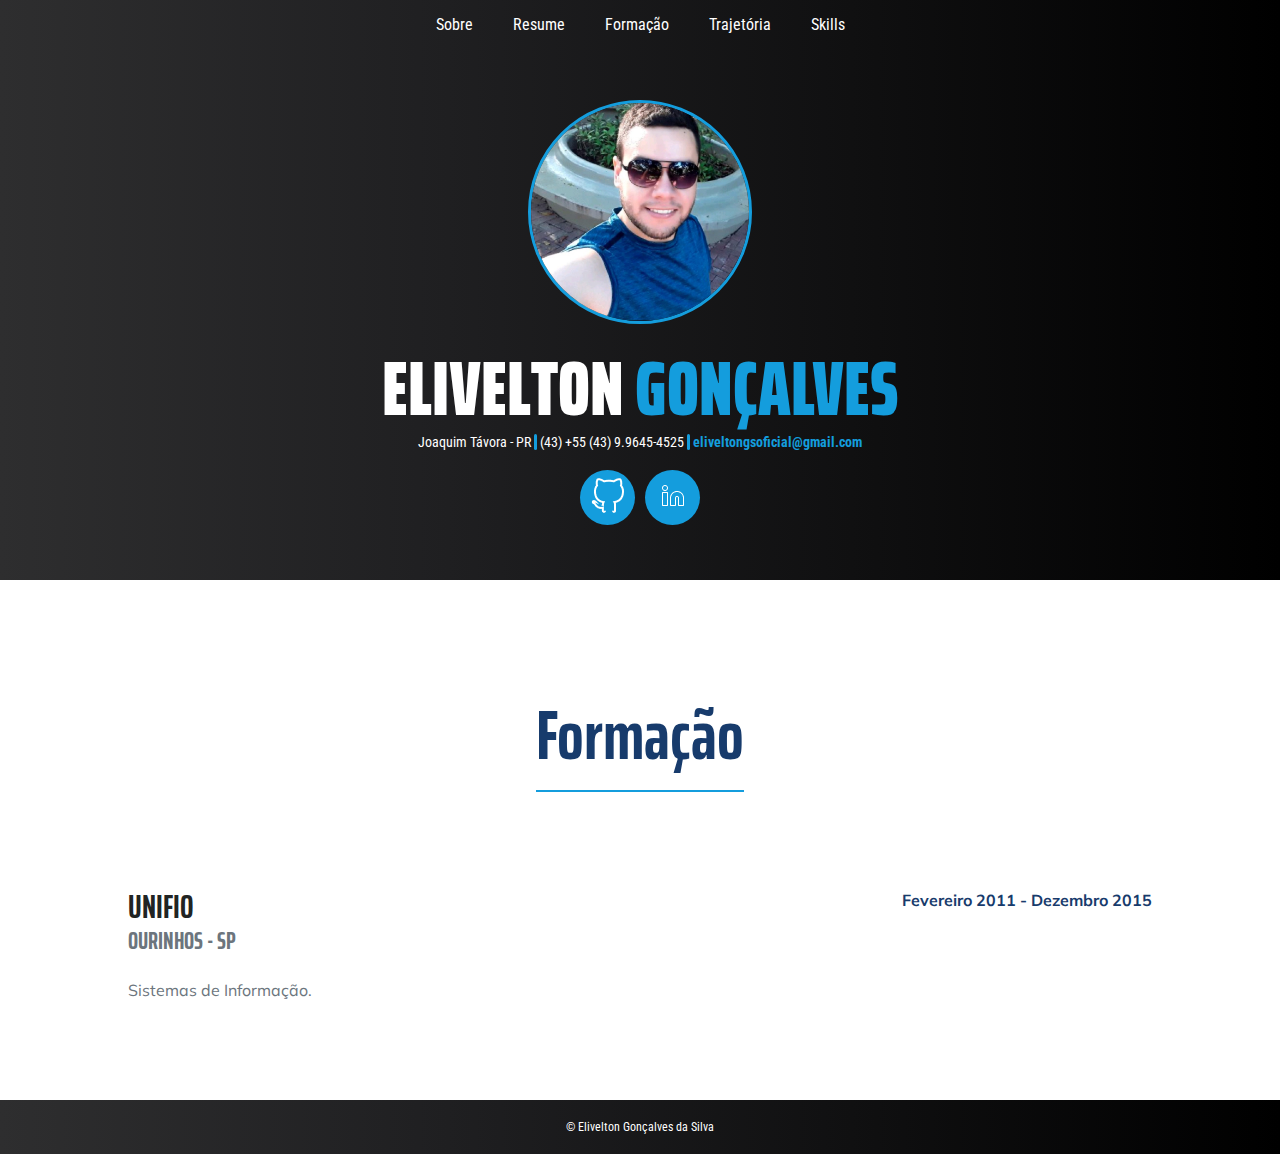
==== formation.html @ 96b746bc "refactoring end create formation, trajectory" ====
<!DOCTYPE html>
<html lang="en">
<head>
    <meta charset="UTF-8">
    <meta name="viewport" content="width=device-width, initial-scale=1.0">
    <title>Elivelton Gonçalves da Silva</title>
    <link rel="stylesheet" href="assets/formation.css">
    <link rel="stylesheet" href="https://stackpath.bootstrapcdn.com/font-awesome/4.7.0/css/font-awesome.min.css" />
</head>
<body>
    <header class="header">
        <!-- start menu -->
        <nav>
            <ul>
                <li><a href="index.html#about">Sobre</a></li>
                <li><a href="resume.html#resume">Resume</a></li>
                <li><a href="formation.html#formation">Formação</a></li>
                <li><a href="trajectory.html#trajectory">Trajetória</a></li>
                <li><a href="#">Skills</a></li>
            </ul>
        </nav>
        <div class="menu-toggle">
            <i class="fa fa-bars" aria-hidden="true"></i>
        </div>
        <!-- end menu -->

        <!-- start profile -->
        <div class="profile">
            <a routerLink="/">
                <img class="img-profile" src="assets/img/perfil.jpeg" alt="profile">
            </a>
            <h1>Elivelton <span class="last-name">Gonçalves</span></h1>
            <div class="contact">
                <p>
                    Joaquim Távora - PR <span class="point">&nbsp;</span> (43) +55 (43) 9.9645-4525 <span class="point">&nbsp;</span> 
                    <span class="mail">eliveltongsoficial@gmail.com</span>    
                </p>
            </div>
            <div class="all-images-profile">
                <div class="img">
                    <a href="https://github.com/EliveltonEGS" target="_blank">
                        <img src="assets/img/github.png" alt="github">
                    </a>
                </div>
                <div class="img">
                    <a href="https://linkedin.com/in/elivelton-gonçalves-silva-02bb13100" target="_blank">
                        <img src="assets/img/linkedin.png" alt="github">
                    </a>
                </div>
            </div>
        </div>

         <!-- end profile -->
    </header>

    <section class="section" id="formation">
        <div class="title">
            <h1>
                <span>Formação</span>
            </h1>
            <div class="line"></div>
        </div>
        <div class="content">
            <div class="title-1">
                <h2>Unifio</h2>
                <h3>Ourinhos - SP</h3>
                <p>
                   Sistemas de Informação.
                </p>
            </div>
            <div class="title-2">
                <h4>Fevereiro 2011 - Dezembro 2015</h4>
            </div>
        </div>
    </section>

    <footer class="footer">
        <p>
            &copy; Elivelton Gonçalves da Silva
          </p>
    </footer>

    <script src="https://code.jquery.com/jquery-3.5.1.js"></script>
    <script>
        $(document).ready(function () {
            $('.menu-toggle').click(function () {
                $('nav').toggleClass('active')
            })
        });
    </script>
</body>
</html>
---- assets/formation.css ----
@import url('https://fonts.googleapis.com/css2?family=Saira+Extra+Condensed:wght@900&display=swap');
@import url('https://fonts.googleapis.com/css2?family=Roboto+Condensed:wght@300&display=swap');
@import url('https://fonts.googleapis.com/css2?family=Mulish&display=swap');

* {
    margin: 0;
    padding: 0;
    box-sizing: border-box;
}

/* start menu */
body {
    margin: 0;
    padding: 0;
    font-family: sans-serif;
    background-attachment: fixed;
    background-position: center;
}

header {
    top: 0;
    left: 0;
    padding: 0 100px;
    background: rgb(46,46,47);
    background: linear-gradient(90deg, rgba(46,46,47,1) 0%, rgba(31,31,33,1) 35%, rgba(0,0,0,1) 100%);
    width: 100%;
    box-sizing: border-box;
}

header .logo {
    color: #fff;
    height: 50px;
    line-height: 50px;
    font-size: 24px;
    float: left;
    font-weight: bold;
}

header nav ul {
    margin: 0;
    padding: 0;
    display: flex;
    align-items: center;
    justify-content: center;
}

header nav ul li {
    list-style: none;
}

header nav ul li a {
    height: 50px;
    line-height: 50px;
    padding: 0 20px;
    color: #fff;
    text-decoration: none;
    display: block;
    font-family: 'Roboto Condensed', sans-serif;
}

header nav ul li a:hover {
    color: #fff;
    background: #149ddd;
}

.menu-toggle {
    color: #fff;
    float: right;
    line-height: 50px;
    font-size: 24px;
    cursor: pointer;
    display: none;
}

@media (max-width: 991px) {
    .header {
        padding: 0 20px;
    }

    .menu-toggle {
        display: block;
    }

    .header nav {
        background: rgb(46,46,47);
    background: linear-gradient(90deg, rgba(46,46,47,1) 0%, rgba(31,31,33,1) 35%, rgba(0,0,0,1) 100%);
        position: absolute;
        width: 100%;
        height: calc(100vh - 50px);
        top: 50px;
        left: -100%;
        transition: 0.5s;
    }

    .header nav.active {
        left: 0;
    }

    .header nav ul {
        display: block;
        text-align: center;
    }

    .header ul li a {
        border-bottom: 1px solid rgba(0, 0, 0, 0.2);
    }
}
/* end menu */

/* start profile */
.header .profile {
    text-align: center;
    background-size: cover;
    background-position: center;
    padding-top: 50px;
    padding-bottom: 50px;
}

.header .profile img.img-profile {
    border-radius: 156px;
    border: 3px solid #149ddd;
    width: 14rem;
    height: 14rem;
}

.header .profile h1 {
    text-transform: uppercase;
    color: #fff;
    font-family: 'Saira Extra Condensed', sans-serif;
    font-size: 76.905px;
    font-weight: 900;
    text-align: center;
}

.header .profile .last-name {
    color: #149ddd;
}

.header .profile .contact p {
    margin-top: -15px;
    color: #149ddd;
    font-family: 'Roboto Condensed', sans-serif;
    font-size: 14px;
}

.header .profile .contact .point {
    background-color: #149ddd;
    width: 1px;
    height: 1px;
    border-radius: 5px;
}

.header .profile .contact p {
    color: #fff;
}

.header .profile .contact p span.mail {
    color: #149ddd;
    font-weight: bold;
}

.header .profile  .all-images-profile {
    margin-top: 15px;
    display: flex;
    float: row;
    justify-content: center;
}

.header .profile .all-images-profile .img {
    background-color: #149ddd;
    display: flex;
    align-items: center;
    justify-content: center;
    border-radius: 50px;
    margin: 5px;
    width: 55px;
    height: 55px;
}

/*media*/
@media (max-width: 768px) {
    .header .profile h1 {
        font-size: 50px;
    }

    .header .profile .contact p {
        margin-top: -10px;
        text-align: center;
    }

    .header .profile img.img-profile {
        width: 10rem;
        height: 10rem;
    }

    /* nav menu */
    .header .profile .nav ul {
        flex-direction: column;
        text-align: center;
    }
    
}

/* end profile */


/* start section */
.section {
    display: flex;
    flex-direction: column;
    align-items: center;
    justify-content: center;
    width: 80%;
    margin: 0 auto;
}

.section .title {
    margin: 100px 0 100px 0;
}
.section .title h1 {
    color: #173b6c;
}

.section .title h1 span {
    border-bottom: 2px solid #149DDD;
    font-size: 70px;
    font-family: 'Saira Extra Condensed', sans-serif;
}

.section .content {
    margin-bottom: 100px;
}
.section .content .title-1 {
    width: 500px;
}

.section .content .title-1 h2 {
    margin-top: -8px;
    color: #212423;
    font-family: 'Saira Extra Condensed', sans-serif;
    font-size: 32px;
}

.section .content .title-1 h3 {
    margin-top: -10px;
    color: #6c757d;
    font-family: 'Saira Extra Condensed', sans-serif;
    font-size: 24px;
}

.section .content .title-2 h4 {
    color: #173b6c;
    font-family: 'Mulish', sans-serif;
    font-size: 16px;
}

.section .content {
    display: flex;
    width: 100%;
    justify-content: start;
}

.section .content .title-1 h2, h3 {
    text-transform: uppercase;
    width: 100%;
}

.section .content .title-1 p {
    margin-top: 20px;
    font-family: 'Mulish', sans-serif;
    text-align: justify;
    font-size: 16px;
    color: #6c757d;
}

.section .content .title-1 ul {
    margin-top: 8px;
}

.section .content .title-1 ul li {
    list-style: none;
    font-family: 'Mulish', sans-serif;
    /* text-align: left; */
    font-size: 16px;
    color: #6c757d;
}

.section .content .title-2 {
    width: 100%;
    text-align: right;
}

/*experience media*/
@media (max-width: 768px) {
    .section .content {
        flex-direction: column;
    }

    .section .content .title-1 p {
        text-align: center;
    }

    .section .content .title-1, .title-2 {
        text-align: center;
        margin-top: 5px;
    }

    .section .content .title-2 {
        text-align: center;
        margin-top: 5px;
    }
}

/* start section */

/* start footer */
.footer {
    background: rgb(46,46,47);
    background: linear-gradient(90deg, rgba(46,46,47,1) 0%, rgba(31,31,33,1) 35%, rgba(0,0,0,1) 100%);
    text-align: center;
    padding: 20px 0 20px 0px;
    color: #fff;
    font-family: 'Roboto Condensed', sans-serif;
    font-size: 12px;
}

/* end footer */
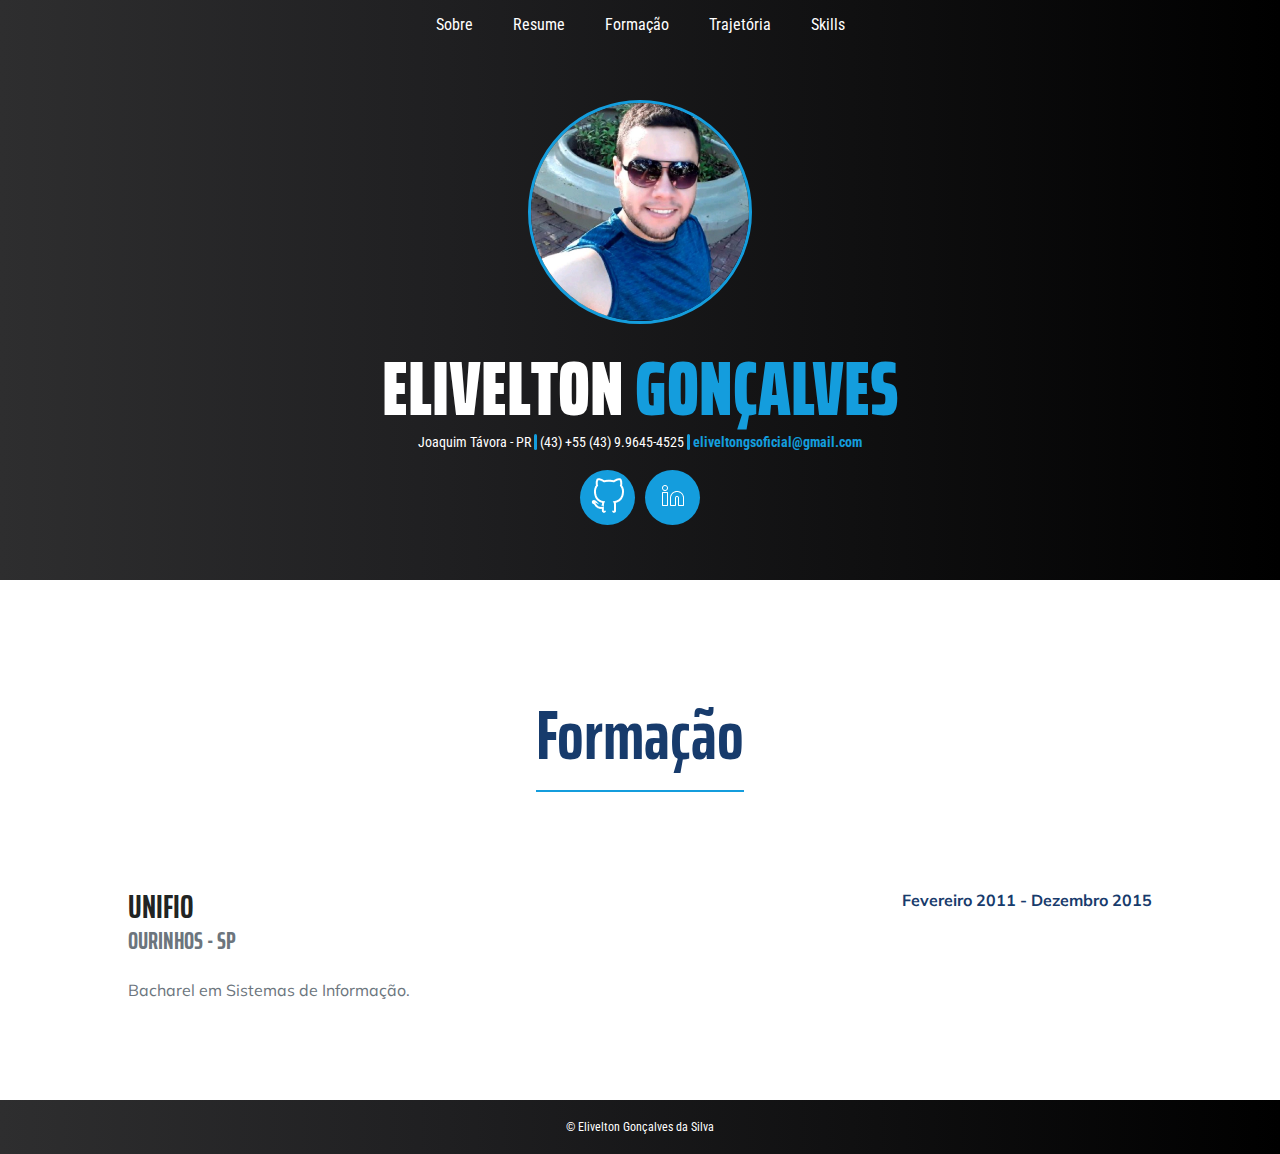
==== commit 6c5b27e4: "adjustes" ====
--- a/formation.html
+++ b/formation.html
@@ -65,7 +65,7 @@
                 <h2>Unifio</h2>
                 <h3>Ourinhos - SP</h3>
                 <p>
-                   Sistemas de Informação.
+                   Bacharel em Sistemas de Informação.
                 </p>
             </div>
             <div class="title-2">
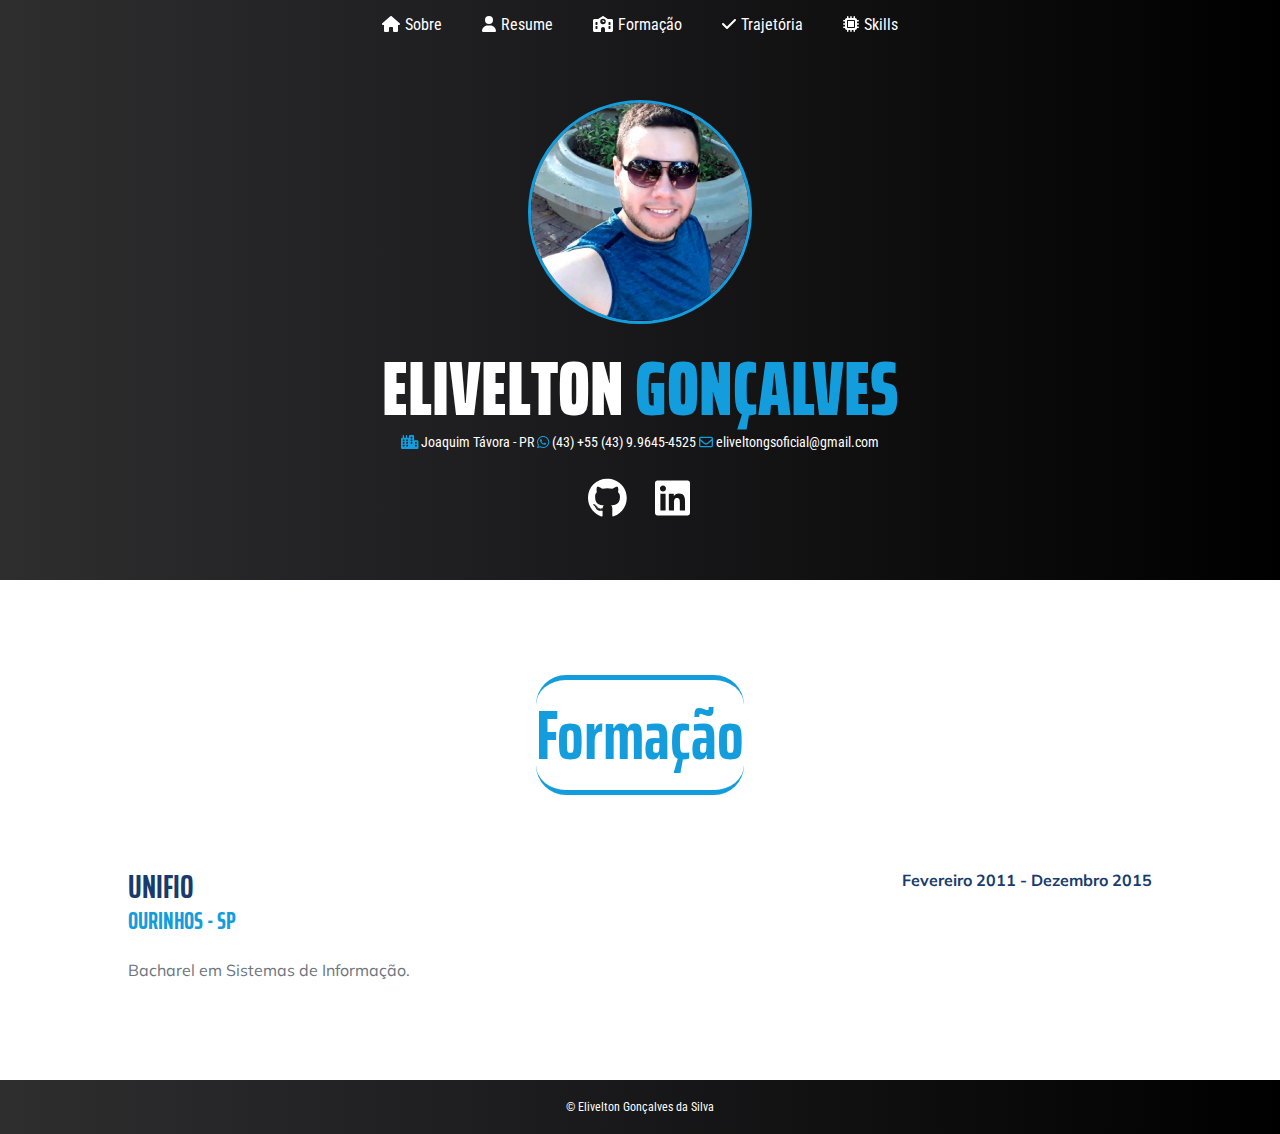
==== commit cb54dcc1: "add icons and adjust titles" ====
--- a/formation.html
+++ b/formation.html
@@ -6,17 +6,38 @@
     <title>Elivelton Gonçalves da Silva</title>
     <link rel="stylesheet" href="assets/formation.css">
     <link rel="stylesheet" href="https://stackpath.bootstrapcdn.com/font-awesome/4.7.0/css/font-awesome.min.css" />
+    <link rel="stylesheet" href="assets/libs_import/fontawesome640/css/all.min.css">
 </head>
 <body>
     <header class="header">
         <!-- start menu -->
         <nav>
             <ul>
-                <li><a href="index.html#about">Sobre</a></li>
-                <li><a href="resume.html#resume">Resume</a></li>
-                <li><a href="formation.html#formation">Formação</a></li>
-                <li><a href="trajectory.html#trajectory">Trajetória</a></li>
-                <li><a href="#">Skills</a></li>
+                <li>
+                    <a href="index.html#about">
+                        <i class="fa-solid fa-house icons-menu"></i>Sobre
+                    </a>
+                </li>
+                <li>
+                    <a href="resume.html#resume">
+                        <i class="fa-solid fa-user icons-menu"></i>Resume
+                    </a>
+                </li>
+                <li>
+                    <a href="formation.html#formation">
+                        <i class="fa-solid fa-school icons-menu"></i>Formação
+                    </a>
+                </li>
+                <li>
+                    <a href="trajectory.html#trajectory">
+                        <i class="fa-solid fa-check icons-menu"></i>Trajetória
+                    </a>
+                </li>
+                <li>
+                    <a href="#">
+                        <i class="fa-solid fa-microchip icons-menu"></i>Skills
+                    </a>
+                </li>
             </ul>
         </nav>
         <div class="menu-toggle">
@@ -26,25 +47,24 @@
 
         <!-- start profile -->
         <div class="profile">
-            <a routerLink="/">
-                <img class="img-profile" src="assets/img/perfil.jpeg" alt="profile">
-            </a>
+            <img class="img-profile" src="assets/img/perfil.jpeg" alt="profile">
             <h1>Elivelton <span class="last-name">Gonçalves</span></h1>
             <div class="contact">
                 <p>
-                    Joaquim Távora - PR <span class="point">&nbsp;</span> (43) +55 (43) 9.9645-4525 <span class="point">&nbsp;</span> 
-                    <span class="mail">eliveltongsoficial@gmail.com</span>    
+                    <span><i class="fa-solid fa-city icon-locale"></i>Joaquim Távora - PR</span>
+                    <span><i class="fa-brands fa-whatsapp icon-locale"></i>(43) +55 (43) 9.9645-4525</span>
+                    <span class="mail"><i class="fa-regular fa-envelope icon-locale"></i>eliveltongsoficial@gmail.com</span>    
                 </p>
             </div>
             <div class="all-images-profile">
                 <div class="img">
                     <a href="https://github.com/EliveltonEGS" target="_blank">
-                        <img src="assets/img/github.png" alt="github">
+                        <i class="fa-brands fa-github image-profile"></i>
                     </a>
                 </div>
                 <div class="img">
                     <a href="https://linkedin.com/in/elivelton-gonçalves-silva-02bb13100" target="_blank">
-                        <img src="assets/img/linkedin.png" alt="github">
+                        <i class="fa-brands fa-linkedin image-profile"></i>
                     </a>
                 </div>
             </div>
@@ -80,6 +100,7 @@
           </p>
     </footer>
 
+    <script src="assets/libs_import/fontawesome640/js/all.min.js"></script>
     <script src="https://code.jquery.com/jquery-3.5.1.js"></script>
     <script>
         $(document).ready(function () {
--- a/assets/formation.css
+++ b/assets/formation.css
@@ -154,11 +154,6 @@
     color: #fff;
 }
 
-.header .profile .contact p span.mail {
-    color: #149ddd;
-    font-weight: bold;
-}
-
 .header .profile  .all-images-profile {
     margin-top: 15px;
     display: flex;
@@ -167,7 +162,7 @@
 }
 
 .header .profile .all-images-profile .img {
-    background-color: #149ddd;
+    /* background-color: #149ddd; */
     display: flex;
     align-items: center;
     justify-content: center;
@@ -217,12 +212,15 @@
 .section .title {
     margin: 100px 0 100px 0;
 }
+
 .section .title h1 {
-    color: #173b6c;
+    color: #149ddd;
 }
 
 .section .title h1 span {
-    border-bottom: 2px solid #149DDD;
+    border-top: 5px solid #149ddd;
+    border-bottom: 5px solid #149ddd;
+    border-radius: 30px;
     font-size: 70px;
     font-family: 'Saira Extra Condensed', sans-serif;
 }
@@ -236,14 +234,14 @@
 
 .section .content .title-1 h2 {
     margin-top: -8px;
-    color: #212423;
+    color: #173b6c;
     font-family: 'Saira Extra Condensed', sans-serif;
     font-size: 32px;
 }
 
 .section .content .title-1 h3 {
     margin-top: -10px;
-    color: #6c757d;
+    color: #149ddd;
     font-family: 'Saira Extra Condensed', sans-serif;
     font-size: 24px;
 }
@@ -324,4 +322,46 @@
     font-size: 12px;
 }
 
-/* end footer */+/* end footer */
+
+/*start configs icons*/
+/* icons menu */
+.header nav ul li a .icons-menu{ 
+    margin-right: 5px;
+    color: #fff;
+}
+
+.header .profile .contact p .icon-locale {
+    margin-right: 3px;
+    color: #149DDD;
+}
+
+.header .profile .all-images-profile .img .image-profile {
+    color: #fff;
+    font-size: 40px;
+}
+
+.section .title .title-page {
+    font-size: 50px;
+    margin-bottom: -25px;
+    color: #173b6c;
+}
+
+.section .title .line {
+    margin-top: -20px;
+}
+
+
+/* media */
+@media (max-width: 768px) {
+    .header .profile .contact p {
+        display: flex;
+        justify-content: center;
+        flex-direction: column;
+    }
+
+    .header .profile .contact p span {
+        margin: 3px;
+    }
+}
+/*start configs icons*/--- a/assets/libs_import/fontawesome640/css/all.min.css
+++ b/assets/libs_import/fontawesome640/css/all.min.css
@@ -0,0 +1,9 @@
+/*!
+ * Font Awesome Free 6.4.0 by @fontawesome - https://fontawesome.com
+ * License - https://fontawesome.com/license/free (Icons: CC BY 4.0, Fonts: SIL OFL 1.1, Code: MIT License)
+ * Copyright 2023 Fonticons, Inc.
+ */
+.fa{font-family:var(--fa-style-family,"Font Awesome 6 Free");font-weight:var(--fa-style,900)}.fa,.fa-brands,.fa-classic,.fa-regular,.fa-sharp,.fa-solid,.fab,.far,.fas{-moz-osx-font-smoothing:grayscale;-webkit-font-smoothing:antialiased;display:var(--fa-display,inline-block);font-style:normal;font-variant:normal;line-height:1;text-rendering:auto}.fa-classic,.fa-regular,.fa-solid,.far,.fas{font-family:"Font Awesome 6 Free"}.fa-brands,.fab{font-family:"Font Awesome 6 Brands"}.fa-1x{font-size:1em}.fa-2x{font-size:2em}.fa-3x{font-size:3em}.fa-4x{font-size:4em}.fa-5x{font-size:5em}.fa-6x{font-size:6em}.fa-7x{font-size:7em}.fa-8x{font-size:8em}.fa-9x{font-size:9em}.fa-10x{font-size:10em}.fa-2xs{font-size:.625em;line-height:.1em;vertical-align:.225em}.fa-xs{font-size:.75em;line-height:.08333em;vertical-align:.125em}.fa-sm{font-size:.875em;line-height:.07143em;vertical-align:.05357em}.fa-lg{font-size:1.25em;line-height:.05em;vertical-align:-.075em}.fa-xl{font-size:1.5em;line-height:.04167em;vertical-align:-.125em}.fa-2xl{font-size:2em;line-height:.03125em;vertical-align:-.1875em}.fa-fw{text-align:center;width:1.25em}.fa-ul{list-style-type:none;margin-left:var(--fa-li-margin,2.5em);padding-left:0}.fa-ul>li{position:relative}.fa-li{left:calc(var(--fa-li-width, 2em)*-1);position:absolute;text-align:center;width:var(--fa-li-width,2em);line-height:inherit}.fa-border{border-radius:var(--fa-border-radius,.1em);border:var(--fa-border-width,.08em) var(--fa-border-style,solid) var(--fa-border-color,#eee);padding:var(--fa-border-padding,.2em .25em .15em)}.fa-pull-left{float:left;margin-right:var(--fa-pull-margin,.3em)}.fa-pull-right{float:right;margin-left:var(--fa-pull-margin,.3em)}.fa-beat{-webkit-animation-name:fa-beat;animation-name:fa-beat;-webkit-animation-delay:var(--fa-animation-delay,0s);animation-delay:var(--fa-animation-delay,0s);-webkit-animation-direction:var(--fa-animation-direction,normal);animation-direction:var(--fa-animation-direction,normal);-webkit-animation-duration:var(--fa-animation-duration,1s);animation-duration:var(--fa-animation-duration,1s);-webkit-animation-iteration-count:var(--fa-animation-iteration-count,infinite);animation-iteration-count:var(--fa-animation-iteration-count,infinite);-webkit-animation-timing-function:var(--fa-animation-timing,ease-in-out);animation-timing-function:var(--fa-animation-timing,ease-in-out)}.fa-bounce{-webkit-animation-name:fa-bounce;animation-name:fa-bounce;-webkit-animation-delay:var(--fa-animation-delay,0s);animation-delay:var(--fa-animation-delay,0s);-webkit-animation-direction:var(--fa-animation-direction,normal);animation-direction:var(--fa-animation-direction,normal);-webkit-animation-duration:var(--fa-animation-duration,1s);animation-duration:var(--fa-animation-duration,1s);-webkit-animation-iteration-count:var(--fa-animation-iteration-count,infinite);animation-iteration-count:var(--fa-animation-iteration-count,infinite);-webkit-animation-timing-function:var(--fa-animation-timing,cubic-bezier(.28,.84,.42,1));animation-timing-function:var(--fa-animation-timing,cubic-bezier(.28,.84,.42,1))}.fa-fade{-webkit-animation-name:fa-fade;animation-name:fa-fade;-webkit-animation-iteration-count:var(--fa-animation-iteration-count,infinite);animation-iteration-count:var(--fa-animation-iteration-count,infinite);-webkit-animation-timing-function:var(--fa-animation-timing,cubic-bezier(.4,0,.6,1));animation-timing-function:var(--fa-animation-timing,cubic-bezier(.4,0,.6,1))}.fa-beat-fade,.fa-fade{-webkit-animation-delay:var(--fa-animation-delay,0s);animation-delay:var(--fa-animation-delay,0s);-webkit-animation-direction:var(--fa-animation-direction,normal);animation-direction:var(--fa-animation-direction,normal);-webkit-animation-duration:var(--fa-animation-duration,1s);animation-duration:var(--fa-animation-duration,1s)}.fa-beat-fade{-webkit-animation-name:fa-beat-fade;animation-name:fa-beat-fade;-webkit-animation-iteration-count:var(--fa-animation-iteration-count,infinite);animation-iteration-count:var(--fa-animation-iteration-count,infinite);-webkit-animation-timing-function:var(--fa-animation-timing,cubic-bezier(.4,0,.6,1));animation-timing-function:var(--fa-animation-timing,cubic-bezier(.4,0,.6,1))}.fa-flip{-webkit-animation-name:fa-flip;animation-name:fa-flip;-webkit-animation-delay:var(--fa-animation-delay,0s);animation-delay:var(--fa-animation-delay,0s);-webkit-animation-direction:var(--fa-animation-direction,normal);animation-direction:var(--fa-animation-direction,normal);-webkit-animation-duration:var(--fa-animation-duration,1s);animation-duration:var(--fa-animation-duration,1s);-webkit-animation-iteration-count:var(--fa-animation-iteration-count,infinite);animation-iteration-count:var(--fa-animation-iteration-count,infinite);-webkit-animation-timing-function:var(--fa-animation-timing,ease-in-out);animation-timing-function:var(--fa-animation-timing,ease-in-out)}.fa-shake{-webkit-animation-name:fa-shake;animation-name:fa-shake;-webkit-animation-duration:var(--fa-animation-duration,1s);animation-duration:var(--fa-animation-duration,1s);-webkit-animation-iteration-count:var(--fa-animation-iteration-count,infinite);animation-iteration-count:var(--fa-animation-iteration-count,infinite);-webkit-animation-timing-function:var(--fa-animation-timing,linear);animation-timing-function:var(--fa-animation-timing,linear)}.fa-shake,.fa-spin{-webkit-animation-delay:var(--fa-animation-delay,0s);animation-delay:var(--fa-animation-delay,0s);-webkit-animation-direction:var(--fa-animation-direction,normal);animation-direction:var(--fa-animation-direction,normal)}.fa-spin{-webkit-animation-name:fa-spin;animation-name:fa-spin;-webkit-animation-duration:var(--fa-animation-duration,2s);animation-duration:var(--fa-animation-duration,2s);-webkit-animation-iteration-count:var(--fa-animation-iteration-count,infinite);animation-iteration-count:var(--fa-animation-iteration-count,infinite);-webkit-animation-timing-function:var(--fa-animation-timing,linear);animation-timing-function:var(--fa-animation-timing,linear)}.fa-spin-reverse{--fa-animation-direction:reverse}.fa-pulse,.fa-spin-pulse{-webkit-animation-name:fa-spin;animation-name:fa-spin;-webkit-animation-direction:var(--fa-animation-direction,normal);animation-direction:var(--fa-animation-direction,normal);-webkit-animation-duration:var(--fa-animation-duration,1s);animation-duration:var(--fa-animation-duration,1s);-webkit-animation-iteration-count:var(--fa-animation-iteration-count,infinite);animation-iteration-count:var(--fa-animation-iteration-count,infinite);-webkit-animation-timing-function:var(--fa-animation-timing,steps(8));animation-timing-function:var(--fa-animation-timing,steps(8))}@media (prefers-reduced-motion:reduce){.fa-beat,.fa-beat-fade,.fa-bounce,.fa-fade,.fa-flip,.fa-pulse,.fa-shake,.fa-spin,.fa-spin-pulse{-webkit-animation-delay:-1ms;animation-delay:-1ms;-webkit-animation-duration:1ms;animation-duration:1ms;-webkit-animation-iteration-count:1;animation-iteration-count:1;-webkit-transition-delay:0s;transition-delay:0s;-webkit-transition-duration:0s;transition-duration:0s}}@-webkit-keyframes fa-beat{0%,90%{-webkit-transform:scale(1);transform:scale(1)}45%{-webkit-transform:scale(var(--fa-beat-scale,1.25));transform:scale(var(--fa-beat-scale,1.25))}}@keyframes fa-beat{0%,90%{-webkit-transform:scale(1);transform:scale(1)}45%{-webkit-transform:scale(var(--fa-beat-scale,1.25));transform:scale(var(--fa-beat-scale,1.25))}}@-webkit-keyframes fa-bounce{0%{-webkit-transform:scale(1) translateY(0);transform:scale(1) translateY(0)}10%{-webkit-transform:scale(var(--fa-bounce-start-scale-x,1.1),var(--fa-bounce-start-scale-y,.9)) translateY(0);transform:scale(var(--fa-bounce-start-scale-x,1.1),var(--fa-bounce-start-scale-y,.9)) translateY(0)}30%{-webkit-transform:scale(var(--fa-bounce-jump-scale-x,.9),var(--fa-bounce-jump-scale-y,1.1)) translateY(var(--fa-bounce-height,-.5em));transform:scale(var(--fa-bounce-jump-scale-x,.9),var(--fa-bounce-jump-scale-y,1.1)) translateY(var(--fa-bounce-height,-.5em))}50%{-webkit-transform:scale(var(--fa-bounce-land-scale-x,1.05),var(--fa-bounce-land-scale-y,.95)) translateY(0);transform:scale(var(--fa-bounce-land-scale-x,1.05),var(--fa-bounce-land-scale-y,.95)) translateY(0)}57%{-webkit-transform:scale(1) translateY(var(--fa-bounce-rebound,-.125em));transform:scale(1) translateY(var(--fa-bounce-rebound,-.125em))}64%{-webkit-transform:scale(1) translateY(0);transform:scale(1) translateY(0)}to{-webkit-transform:scale(1) translateY(0);transform:scale(1) translateY(0)}}@keyframes fa-bounce{0%{-webkit-transform:scale(1) translateY(0);transform:scale(1) translateY(0)}10%{-webkit-transform:scale(var(--fa-bounce-start-scale-x,1.1),var(--fa-bounce-start-scale-y,.9)) translateY(0);transform:scale(var(--fa-bounce-start-scale-x,1.1),var(--fa-bounce-start-scale-y,.9)) translateY(0)}30%{-webkit-transform:scale(var(--fa-bounce-jump-scale-x,.9),var(--fa-bounce-jump-scale-y,1.1)) translateY(var(--fa-bounce-height,-.5em));transform:scale(var(--fa-bounce-jump-scale-x,.9),var(--fa-bounce-jump-scale-y,1.1)) translateY(var(--fa-bounce-height,-.5em))}50%{-webkit-transform:scale(var(--fa-bounce-land-scale-x,1.05),var(--fa-bounce-land-scale-y,.95)) translateY(0);transform:scale(var(--fa-bounce-land-scale-x,1.05),var(--fa-bounce-land-scale-y,.95)) translateY(0)}57%{-webkit-transform:scale(1) translateY(var(--fa-bounce-rebound,-.125em));transform:scale(1) translateY(var(--fa-bounce-rebound,-.125em))}64%{-webkit-transform:scale(1) translateY(0);transform:scale(1) translateY(0)}to{-webkit-transform:scale(1) translateY(0);transform:scale(1) translateY(0)}}@-webkit-keyframes fa-fade{50%{opacity:var(--fa-fade-opacity,.4)}}@keyframes fa-fade{50%{opacity:var(--fa-fade-opacity,.4)}}@-webkit-keyframes fa-beat-fade{0%,to{opacity:var(--fa-beat-fade-opacity,.4);-webkit-transform:scale(1);transform:scale(1)}50%{opacity:1;-webkit-transform:scale(var(--fa-beat-fade-scale,1.125));transform:scale(var(--fa-beat-fade-scale,1.125))}}@keyframes fa-beat-fade{0%,to{opacity:var(--fa-beat-fade-opacity,.4);-webkit-transform:scale(1);transform:scale(1)}50%{opacity:1;-webkit-transform:scale(var(--fa-beat-fade-scale,1.125));transform:scale(var(--fa-beat-fade-scale,1.125))}}@-webkit-keyframes fa-flip{50%{-webkit-transform:rotate3d(var(--fa-flip-x,0),var(--fa-flip-y,1),var(--fa-flip-z,0),var(--fa-flip-angle,-180deg));transform:rotate3d(var(--fa-flip-x,0),var(--fa-flip-y,1),var(--fa-flip-z,0),var(--fa-flip-angle,-180deg))}}@keyframes fa-flip{50%{-webkit-transform:rotate3d(var(--fa-flip-x,0),var(--fa-flip-y,1),var(--fa-flip-z,0),var(--fa-flip-angle,-180deg));transform:rotate3d(var(--fa-flip-x,0),var(--fa-flip-y,1),var(--fa-flip-z,0),var(--fa-flip-angle,-180deg))}}@-webkit-keyframes fa-shake{0%{-webkit-transform:rotate(-15deg);transform:rotate(-15deg)}4%{-webkit-transform:rotate(15deg);transform:rotate(15deg)}8%,24%{-webkit-transform:rotate(-18deg);transform:rotate(-18deg)}12%,28%{-webkit-transform:rotate(18deg);transform:rotate(18deg)}16%{-webkit-transform:rotate(-22deg);transform:rotate(-22deg)}20%{-webkit-transform:rotate(22deg);transform:rotate(22deg)}32%{-webkit-transform:rotate(-12deg);transform:rotate(-12deg)}36%{-webkit-transform:rotate(12deg);transform:rotate(12deg)}40%,to{-webkit-transform:rotate(0deg);transform:rotate(0deg)}}@keyframes fa-shake{0%{-webkit-transform:rotate(-15deg);transform:rotate(-15deg)}4%{-webkit-transform:rotate(15deg);transform:rotate(15deg)}8%,24%{-webkit-transform:rotate(-18deg);transform:rotate(-18deg)}12%,28%{-webkit-transform:rotate(18deg);transform:rotate(18deg)}16%{-webkit-transform:rotate(-22deg);transform:rotate(-22deg)}20%{-webkit-transform:rotate(22deg);transform:rotate(22deg)}32%{-webkit-transform:rotate(-12deg);transform:rotate(-12deg)}36%{-webkit-transform:rotate(12deg);transform:rotate(12deg)}40%,to{-webkit-transform:rotate(0deg);transform:rotate(0deg)}}@-webkit-keyframes fa-spin{0%{-webkit-transform:rotate(0deg);transform:rotate(0deg)}to{-webkit-transform:rotate(1turn);transform:rotate(1turn)}}@keyframes fa-spin{0%{-webkit-transform:rotate(0deg);transform:rotate(0deg)}to{-webkit-transform:rotate(1turn);transform:rotate(1turn)}}.fa-rotate-90{-webkit-transform:rotate(90deg);transform:rotate(90deg)}.fa-rotate-180{-webkit-transform:rotate(180deg);transform:rotate(180deg)}.fa-rotate-270{-webkit-transform:rotate(270deg);transform:rotate(270deg)}.fa-flip-horizontal{-webkit-transform:scaleX(-1);transform:scaleX(-1)}.fa-flip-vertical{-webkit-transform:scaleY(-1);transform:scaleY(-1)}.fa-flip-both,.fa-flip-horizontal.fa-flip-vertical{-webkit-transform:scale(-1);transform:scale(-1)}.fa-rotate-by{-webkit-transform:rotate(var(--fa-rotate-angle,none));transform:rotate(var(--fa-rotate-angle,none))}.fa-stack{display:inline-block;height:2em;line-height:2em;position:relative;vertical-align:middle;width:2.5em}.fa-stack-1x,.fa-stack-2x{left:0;position:absolute;text-align:center;width:100%;z-index:var(--fa-stack-z-index,auto)}.fa-stack-1x{line-height:inherit}.fa-stack-2x{font-size:2em}.fa-inverse{color:var(--fa-inverse,#fff)}
+
+.fa-0:before{content:"\30"}.fa-1:before{content:"\31"}.fa-2:before{content:"\32"}.fa-3:before{content:"\33"}.fa-4:before{content:"\34"}.fa-5:before{content:"\35"}.fa-6:before{content:"\36"}.fa-7:before{content:"\37"}.fa-8:before{content:"\38"}.fa-9:before{content:"\39"}.fa-fill-drip:before{content:"\f576"}.fa-arrows-to-circle:before{content:"\e4bd"}.fa-chevron-circle-right:before,.fa-circle-chevron-right:before{content:"\f138"}.fa-at:before{content:"\40"}.fa-trash-alt:before,.fa-trash-can:before{content:"\f2ed"}.fa-text-height:before{content:"\f034"}.fa-user-times:before,.fa-user-xmark:before{content:"\f235"}.fa-stethoscope:before{content:"\f0f1"}.fa-comment-alt:before,.fa-message:before{content:"\f27a"}.fa-info:before{content:"\f129"}.fa-compress-alt:before,.fa-down-left-and-up-right-to-center:before{content:"\f422"}.fa-explosion:before{content:"\e4e9"}.fa-file-alt:before,.fa-file-lines:before,.fa-file-text:before{content:"\f15c"}.fa-wave-square:before{content:"\f83e"}.fa-ring:before{content:"\f70b"}.fa-building-un:before{content:"\e4d9"}.fa-dice-three:before{content:"\f527"}.fa-calendar-alt:before,.fa-calendar-days:before{content:"\f073"}.fa-anchor-circle-check:before{content:"\e4aa"}.fa-building-circle-arrow-right:before{content:"\e4d1"}.fa-volleyball-ball:before,.fa-volleyball:before{content:"\f45f"}.fa-arrows-up-to-line:before{content:"\e4c2"}.fa-sort-desc:before,.fa-sort-down:before{content:"\f0dd"}.fa-circle-minus:before,.fa-minus-circle:before{content:"\f056"}.fa-door-open:before{content:"\f52b"}.fa-right-from-bracket:before,.fa-sign-out-alt:before{content:"\f2f5"}.fa-atom:before{content:"\f5d2"}.fa-soap:before{content:"\e06e"}.fa-heart-music-camera-bolt:before,.fa-icons:before{content:"\f86d"}.fa-microphone-alt-slash:before,.fa-microphone-lines-slash:before{content:"\f539"}.fa-bridge-circle-check:before{content:"\e4c9"}.fa-pump-medical:before{content:"\e06a"}.fa-fingerprint:before{content:"\f577"}.fa-hand-point-right:before{content:"\f0a4"}.fa-magnifying-glass-location:before,.fa-search-location:before{content:"\f689"}.fa-forward-step:before,.fa-step-forward:before{content:"\f051"}.fa-face-smile-beam:before,.fa-smile-beam:before{content:"\f5b8"}.fa-flag-checkered:before{content:"\f11e"}.fa-football-ball:before,.fa-football:before{content:"\f44e"}.fa-school-circle-exclamation:before{content:"\e56c"}.fa-crop:before{content:"\f125"}.fa-angle-double-down:before,.fa-angles-down:before{content:"\f103"}.fa-users-rectangle:before{content:"\e594"}.fa-people-roof:before{content:"\e537"}.fa-people-line:before{content:"\e534"}.fa-beer-mug-empty:before,.fa-beer:before{content:"\f0fc"}.fa-diagram-predecessor:before{content:"\e477"}.fa-arrow-up-long:before,.fa-long-arrow-up:before{content:"\f176"}.fa-burn:before,.fa-fire-flame-simple:before{content:"\f46a"}.fa-male:before,.fa-person:before{content:"\f183"}.fa-laptop:before{content:"\f109"}.fa-file-csv:before{content:"\f6dd"}.fa-menorah:before{content:"\f676"}.fa-truck-plane:before{content:"\e58f"}.fa-record-vinyl:before{content:"\f8d9"}.fa-face-grin-stars:before,.fa-grin-stars:before{content:"\f587"}.fa-bong:before{content:"\f55c"}.fa-pastafarianism:before,.fa-spaghetti-monster-flying:before{content:"\f67b"}.fa-arrow-down-up-across-line:before{content:"\e4af"}.fa-spoon:before,.fa-utensil-spoon:before{content:"\f2e5"}.fa-jar-wheat:before{content:"\e517"}.fa-envelopes-bulk:before,.fa-mail-bulk:before{content:"\f674"}.fa-file-circle-exclamation:before{content:"\e4eb"}.fa-circle-h:before,.fa-hospital-symbol:before{content:"\f47e"}.fa-pager:before{content:"\f815"}.fa-address-book:before,.fa-contact-book:before{content:"\f2b9"}.fa-strikethrough:before{content:"\f0cc"}.fa-k:before{content:"\4b"}.fa-landmark-flag:before{content:"\e51c"}.fa-pencil-alt:before,.fa-pencil:before{content:"\f303"}.fa-backward:before{content:"\f04a"}.fa-caret-right:before{content:"\f0da"}.fa-comments:before{content:"\f086"}.fa-file-clipboard:before,.fa-paste:before{content:"\f0ea"}.fa-code-pull-request:before{content:"\e13c"}.fa-clipboard-list:before{content:"\f46d"}.fa-truck-loading:before,.fa-truck-ramp-box:before{content:"\f4de"}.fa-user-check:before{content:"\f4fc"}.fa-vial-virus:before{content:"\e597"}.fa-sheet-plastic:before{content:"\e571"}.fa-blog:before{content:"\f781"}.fa-user-ninja:before{content:"\f504"}.fa-person-arrow-up-from-line:before{content:"\e539"}.fa-scroll-torah:before,.fa-torah:before{content:"\f6a0"}.fa-broom-ball:before,.fa-quidditch-broom-ball:before,.fa-quidditch:before{content:"\f458"}.fa-toggle-off:before{content:"\f204"}.fa-archive:before,.fa-box-archive:before{content:"\f187"}.fa-person-drowning:before{content:"\e545"}.fa-arrow-down-9-1:before,.fa-sort-numeric-desc:before,.fa-sort-numeric-down-alt:before{content:"\f886"}.fa-face-grin-tongue-squint:before,.fa-grin-tongue-squint:before{content:"\f58a"}.fa-spray-can:before{content:"\f5bd"}.fa-truck-monster:before{content:"\f63b"}.fa-w:before{content:"\57"}.fa-earth-africa:before,.fa-globe-africa:before{content:"\f57c"}.fa-rainbow:before{content:"\f75b"}.fa-circle-notch:before{content:"\f1ce"}.fa-tablet-alt:before,.fa-tablet-screen-button:before{content:"\f3fa"}.fa-paw:before{content:"\f1b0"}.fa-cloud:before{content:"\f0c2"}.fa-trowel-bricks:before{content:"\e58a"}.fa-face-flushed:before,.fa-flushed:before{content:"\f579"}.fa-hospital-user:before{content:"\f80d"}.fa-tent-arrow-left-right:before{content:"\e57f"}.fa-gavel:before,.fa-legal:before{content:"\f0e3"}.fa-binoculars:before{content:"\f1e5"}.fa-microphone-slash:before{content:"\f131"}.fa-box-tissue:before{content:"\e05b"}.fa-motorcycle:before{content:"\f21c"}.fa-bell-concierge:before,.fa-concierge-bell:before{content:"\f562"}.fa-pen-ruler:before,.fa-pencil-ruler:before{content:"\f5ae"}.fa-people-arrows-left-right:before,.fa-people-arrows:before{content:"\e068"}.fa-mars-and-venus-burst:before{content:"\e523"}.fa-caret-square-right:before,.fa-square-caret-right:before{content:"\f152"}.fa-cut:before,.fa-scissors:before{content:"\f0c4"}.fa-sun-plant-wilt:before{content:"\e57a"}.fa-toilets-portable:before{content:"\e584"}.fa-hockey-puck:before{content:"\f453"}.fa-table:before{content:"\f0ce"}.fa-magnifying-glass-arrow-right:before{content:"\e521"}.fa-digital-tachograph:before,.fa-tachograph-digital:before{content:"\f566"}.fa-users-slash:before{content:"\e073"}.fa-clover:before{content:"\e139"}.fa-mail-reply:before,.fa-reply:before{content:"\f3e5"}.fa-star-and-crescent:before{content:"\f699"}.fa-house-fire:before{content:"\e50c"}.fa-minus-square:before,.fa-square-minus:before{content:"\f146"}.fa-helicopter:before{content:"\f533"}.fa-compass:before{content:"\f14e"}.fa-caret-square-down:before,.fa-square-caret-down:before{content:"\f150"}.fa-file-circle-question:before{content:"\e4ef"}.fa-laptop-code:before{content:"\f5fc"}.fa-swatchbook:before{content:"\f5c3"}.fa-prescription-bottle:before{content:"\f485"}.fa-bars:before,.fa-navicon:before{content:"\f0c9"}.fa-people-group:before{content:"\e533"}.fa-hourglass-3:before,.fa-hourglass-end:before{content:"\f253"}.fa-heart-broken:before,.fa-heart-crack:before{content:"\f7a9"}.fa-external-link-square-alt:before,.fa-square-up-right:before{content:"\f360"}.fa-face-kiss-beam:before,.fa-kiss-beam:before{content:"\f597"}.fa-film:before{content:"\f008"}.fa-ruler-horizontal:before{content:"\f547"}.fa-people-robbery:before{content:"\e536"}.fa-lightbulb:before{content:"\f0eb"}.fa-caret-left:before{content:"\f0d9"}.fa-circle-exclamation:before,.fa-exclamation-circle:before{content:"\f06a"}.fa-school-circle-xmark:before{content:"\e56d"}.fa-arrow-right-from-bracket:before,.fa-sign-out:before{content:"\f08b"}.fa-chevron-circle-down:before,.fa-circle-chevron-down:before{content:"\f13a"}.fa-unlock-alt:before,.fa-unlock-keyhole:before{content:"\f13e"}.fa-cloud-showers-heavy:before{content:"\f740"}.fa-headphones-alt:before,.fa-headphones-simple:before{content:"\f58f"}.fa-sitemap:before{content:"\f0e8"}.fa-circle-dollar-to-slot:before,.fa-donate:before{content:"\f4b9"}.fa-memory:before{content:"\f538"}.fa-road-spikes:before{content:"\e568"}.fa-fire-burner:before{content:"\e4f1"}.fa-flag:before{content:"\f024"}.fa-hanukiah:before{content:"\f6e6"}.fa-feather:before{content:"\f52d"}.fa-volume-down:before,.fa-volume-low:before{content:"\f027"}.fa-comment-slash:before{content:"\f4b3"}.fa-cloud-sun-rain:before{content:"\f743"}.fa-compress:before{content:"\f066"}.fa-wheat-alt:before,.fa-wheat-awn:before{content:"\e2cd"}.fa-ankh:before{content:"\f644"}.fa-hands-holding-child:before{content:"\e4fa"}.fa-asterisk:before{content:"\2a"}.fa-check-square:before,.fa-square-check:before{content:"\f14a"}.fa-peseta-sign:before{content:"\e221"}.fa-header:before,.fa-heading:before{content:"\f1dc"}.fa-ghost:before{content:"\f6e2"}.fa-list-squares:before,.fa-list:before{content:"\f03a"}.fa-phone-square-alt:before,.fa-square-phone-flip:before{content:"\f87b"}.fa-cart-plus:before{content:"\f217"}.fa-gamepad:before{content:"\f11b"}.fa-circle-dot:before,.fa-dot-circle:before{content:"\f192"}.fa-dizzy:before,.fa-face-dizzy:before{content:"\f567"}.fa-egg:before{content:"\f7fb"}.fa-house-medical-circle-xmark:before{content:"\e513"}.fa-campground:before{content:"\f6bb"}.fa-folder-plus:before{content:"\f65e"}.fa-futbol-ball:before,.fa-futbol:before,.fa-soccer-ball:before{content:"\f1e3"}.fa-paint-brush:before,.fa-paintbrush:before{content:"\f1fc"}.fa-lock:before{content:"\f023"}.fa-gas-pump:before{content:"\f52f"}.fa-hot-tub-person:before,.fa-hot-tub:before{content:"\f593"}.fa-map-location:before,.fa-map-marked:before{content:"\f59f"}.fa-house-flood-water:before{content:"\e50e"}.fa-tree:before{content:"\f1bb"}.fa-bridge-lock:before{content:"\e4cc"}.fa-sack-dollar:before{content:"\f81d"}.fa-edit:before,.fa-pen-to-square:before{content:"\f044"}.fa-car-side:before{content:"\f5e4"}.fa-share-alt:before,.fa-share-nodes:before{content:"\f1e0"}.fa-heart-circle-minus:before{content:"\e4ff"}.fa-hourglass-2:before,.fa-hourglass-half:before{content:"\f252"}.fa-microscope:before{content:"\f610"}.fa-sink:before{content:"\e06d"}.fa-bag-shopping:before,.fa-shopping-bag:before{content:"\f290"}.fa-arrow-down-z-a:before,.fa-sort-alpha-desc:before,.fa-sort-alpha-down-alt:before{content:"\f881"}.fa-mitten:before{content:"\f7b5"}.fa-person-rays:before{content:"\e54d"}.fa-users:before{content:"\f0c0"}.fa-eye-slash:before{content:"\f070"}.fa-flask-vial:before{content:"\e4f3"}.fa-hand-paper:before,.fa-hand:before{content:"\f256"}.fa-om:before{content:"\f679"}.fa-worm:before{content:"\e599"}.fa-house-circle-xmark:before{content:"\e50b"}.fa-plug:before{content:"\f1e6"}.fa-chevron-up:before{content:"\f077"}.fa-hand-spock:before{content:"\f259"}.fa-stopwatch:before{content:"\f2f2"}.fa-face-kiss:before,.fa-kiss:before{content:"\f596"}.fa-bridge-circle-xmark:before{content:"\e4cb"}.fa-face-grin-tongue:before,.fa-grin-tongue:before{content:"\f589"}.fa-chess-bishop:before{content:"\f43a"}.fa-face-grin-wink:before,.fa-grin-wink:before{content:"\f58c"}.fa-deaf:before,.fa-deafness:before,.fa-ear-deaf:before,.fa-hard-of-hearing:before{content:"\f2a4"}.fa-road-circle-check:before{content:"\e564"}.fa-dice-five:before{content:"\f523"}.fa-rss-square:before,.fa-square-rss:before{content:"\f143"}.fa-land-mine-on:before{content:"\e51b"}.fa-i-cursor:before{content:"\f246"}.fa-stamp:before{content:"\f5bf"}.fa-stairs:before{content:"\e289"}.fa-i:before{content:"\49"}.fa-hryvnia-sign:before,.fa-hryvnia:before{content:"\f6f2"}.fa-pills:before{content:"\f484"}.fa-face-grin-wide:before,.fa-grin-alt:before{content:"\f581"}.fa-tooth:before{content:"\f5c9"}.fa-v:before{content:"\56"}.fa-bangladeshi-taka-sign:before{content:"\e2e6"}.fa-bicycle:before{content:"\f206"}.fa-rod-asclepius:before,.fa-rod-snake:before,.fa-staff-aesculapius:before,.fa-staff-snake:before{content:"\e579"}.fa-head-side-cough-slash:before{content:"\e062"}.fa-ambulance:before,.fa-truck-medical:before{content:"\f0f9"}.fa-wheat-awn-circle-exclamation:before{content:"\e598"}.fa-snowman:before{content:"\f7d0"}.fa-mortar-pestle:before{content:"\f5a7"}.fa-road-barrier:before{content:"\e562"}.fa-school:before{content:"\f549"}.fa-igloo:before{content:"\f7ae"}.fa-joint:before{content:"\f595"}.fa-angle-right:before{content:"\f105"}.fa-horse:before{content:"\f6f0"}.fa-q:before{content:"\51"}.fa-g:before{content:"\47"}.fa-notes-medical:before{content:"\f481"}.fa-temperature-2:before,.fa-temperature-half:before,.fa-thermometer-2:before,.fa-thermometer-half:before{content:"\f2c9"}.fa-dong-sign:before{content:"\e169"}.fa-capsules:before{content:"\f46b"}.fa-poo-bolt:before,.fa-poo-storm:before{content:"\f75a"}.fa-face-frown-open:before,.fa-frown-open:before{content:"\f57a"}.fa-hand-point-up:before{content:"\f0a6"}.fa-money-bill:before{content:"\f0d6"}.fa-bookmark:before{content:"\f02e"}.fa-align-justify:before{content:"\f039"}.fa-umbrella-beach:before{content:"\f5ca"}.fa-helmet-un:before{content:"\e503"}.fa-bullseye:before{content:"\f140"}.fa-bacon:before{content:"\f7e5"}.fa-hand-point-down:before{content:"\f0a7"}.fa-arrow-up-from-bracket:before{content:"\e09a"}.fa-folder-blank:before,.fa-folder:before{content:"\f07b"}.fa-file-medical-alt:before,.fa-file-waveform:before{content:"\f478"}.fa-radiation:before{content:"\f7b9"}.fa-chart-simple:before{content:"\e473"}.fa-mars-stroke:before{content:"\f229"}.fa-vial:before{content:"\f492"}.fa-dashboard:before,.fa-gauge-med:before,.fa-gauge:before,.fa-tachometer-alt-average:before{content:"\f624"}.fa-magic-wand-sparkles:before,.fa-wand-magic-sparkles:before{content:"\e2ca"}.fa-e:before{content:"\45"}.fa-pen-alt:before,.fa-pen-clip:before{content:"\f305"}.fa-bridge-circle-exclamation:before{content:"\e4ca"}.fa-user:before{content:"\f007"}.fa-school-circle-check:before{content:"\e56b"}.fa-dumpster:before{content:"\f793"}.fa-shuttle-van:before,.fa-van-shuttle:before{content:"\f5b6"}.fa-building-user:before{content:"\e4da"}.fa-caret-square-left:before,.fa-square-caret-left:before{content:"\f191"}.fa-highlighter:before{content:"\f591"}.fa-key:before{content:"\f084"}.fa-bullhorn:before{content:"\f0a1"}.fa-globe:before{content:"\f0ac"}.fa-synagogue:before{content:"\f69b"}.fa-person-half-dress:before{content:"\e548"}.fa-road-bridge:before{content:"\e563"}.fa-location-arrow:before{content:"\f124"}.fa-c:before{content:"\43"}.fa-tablet-button:before{content:"\f10a"}.fa-building-lock:before{content:"\e4d6"}.fa-pizza-slice:before{content:"\f818"}.fa-money-bill-wave:before{content:"\f53a"}.fa-area-chart:before,.fa-chart-area:before{content:"\f1fe"}.fa-house-flag:before{content:"\e50d"}.fa-person-circle-minus:before{content:"\e540"}.fa-ban:before,.fa-cancel:before{content:"\f05e"}.fa-camera-rotate:before{content:"\e0d8"}.fa-air-freshener:before,.fa-spray-can-sparkles:before{content:"\f5d0"}.fa-star:before{content:"\f005"}.fa-repeat:before{content:"\f363"}.fa-cross:before{content:"\f654"}.fa-box:before{content:"\f466"}.fa-venus-mars:before{content:"\f228"}.fa-arrow-pointer:before,.fa-mouse-pointer:before{content:"\f245"}.fa-expand-arrows-alt:before,.fa-maximize:before{content:"\f31e"}.fa-charging-station:before{content:"\f5e7"}.fa-shapes:before,.fa-triangle-circle-square:before{content:"\f61f"}.fa-random:before,.fa-shuffle:before{content:"\f074"}.fa-person-running:before,.fa-running:before{content:"\f70c"}.fa-mobile-retro:before{content:"\e527"}.fa-grip-lines-vertical:before{content:"\f7a5"}.fa-spider:before{content:"\f717"}.fa-hands-bound:before{content:"\e4f9"}.fa-file-invoice-dollar:before{content:"\f571"}.fa-plane-circle-exclamation:before{content:"\e556"}.fa-x-ray:before{content:"\f497"}.fa-spell-check:before{content:"\f891"}.fa-slash:before{content:"\f715"}.fa-computer-mouse:before,.fa-mouse:before{content:"\f8cc"}.fa-arrow-right-to-bracket:before,.fa-sign-in:before{content:"\f090"}.fa-shop-slash:before,.fa-store-alt-slash:before{content:"\e070"}.fa-server:before{content:"\f233"}.fa-virus-covid-slash:before{content:"\e4a9"}.fa-shop-lock:before{content:"\e4a5"}.fa-hourglass-1:before,.fa-hourglass-start:before{content:"\f251"}.fa-blender-phone:before{content:"\f6b6"}.fa-building-wheat:before{content:"\e4db"}.fa-person-breastfeeding:before{content:"\e53a"}.fa-right-to-bracket:before,.fa-sign-in-alt:before{content:"\f2f6"}.fa-venus:before{content:"\f221"}.fa-passport:before{content:"\f5ab"}.fa-heart-pulse:before,.fa-heartbeat:before{content:"\f21e"}.fa-people-carry-box:before,.fa-people-carry:before{content:"\f4ce"}.fa-temperature-high:before{content:"\f769"}.fa-microchip:before{content:"\f2db"}.fa-crown:before{content:"\f521"}.fa-weight-hanging:before{content:"\f5cd"}.fa-xmarks-lines:before{content:"\e59a"}.fa-file-prescription:before{content:"\f572"}.fa-weight-scale:before,.fa-weight:before{content:"\f496"}.fa-user-friends:before,.fa-user-group:before{content:"\f500"}.fa-arrow-up-a-z:before,.fa-sort-alpha-up:before{content:"\f15e"}.fa-chess-knight:before{content:"\f441"}.fa-face-laugh-squint:before,.fa-laugh-squint:before{content:"\f59b"}.fa-wheelchair:before{content:"\f193"}.fa-arrow-circle-up:before,.fa-circle-arrow-up:before{content:"\f0aa"}.fa-toggle-on:before{content:"\f205"}.fa-person-walking:before,.fa-walking:before{content:"\f554"}.fa-l:before{content:"\4c"}.fa-fire:before{content:"\f06d"}.fa-bed-pulse:before,.fa-procedures:before{content:"\f487"}.fa-shuttle-space:before,.fa-space-shuttle:before{content:"\f197"}.fa-face-laugh:before,.fa-laugh:before{content:"\f599"}.fa-folder-open:before{content:"\f07c"}.fa-heart-circle-plus:before{content:"\e500"}.fa-code-fork:before{content:"\e13b"}.fa-city:before{content:"\f64f"}.fa-microphone-alt:before,.fa-microphone-lines:before{content:"\f3c9"}.fa-pepper-hot:before{content:"\f816"}.fa-unlock:before{content:"\f09c"}.fa-colon-sign:before{content:"\e140"}.fa-headset:before{content:"\f590"}.fa-store-slash:before{content:"\e071"}.fa-road-circle-xmark:before{content:"\e566"}.fa-user-minus:before{content:"\f503"}.fa-mars-stroke-up:before,.fa-mars-stroke-v:before{content:"\f22a"}.fa-champagne-glasses:before,.fa-glass-cheers:before{content:"\f79f"}.fa-clipboard:before{content:"\f328"}.fa-house-circle-exclamation:before{content:"\e50a"}.fa-file-arrow-up:before,.fa-file-upload:before{content:"\f574"}.fa-wifi-3:before,.fa-wifi-strong:before,.fa-wifi:before{content:"\f1eb"}.fa-bath:before,.fa-bathtub:before{content:"\f2cd"}.fa-underline:before{content:"\f0cd"}.fa-user-edit:before,.fa-user-pen:before{content:"\f4ff"}.fa-signature:before{content:"\f5b7"}.fa-stroopwafel:before{content:"\f551"}.fa-bold:before{content:"\f032"}.fa-anchor-lock:before{content:"\e4ad"}.fa-building-ngo:before{content:"\e4d7"}.fa-manat-sign:before{content:"\e1d5"}.fa-not-equal:before{content:"\f53e"}.fa-border-style:before,.fa-border-top-left:before{content:"\f853"}.fa-map-location-dot:before,.fa-map-marked-alt:before{content:"\f5a0"}.fa-jedi:before{content:"\f669"}.fa-poll:before,.fa-square-poll-vertical:before{content:"\f681"}.fa-mug-hot:before{content:"\f7b6"}.fa-battery-car:before,.fa-car-battery:before{content:"\f5df"}.fa-gift:before{content:"\f06b"}.fa-dice-two:before{content:"\f528"}.fa-chess-queen:before{content:"\f445"}.fa-glasses:before{content:"\f530"}.fa-chess-board:before{content:"\f43c"}.fa-building-circle-check:before{content:"\e4d2"}.fa-person-chalkboard:before{content:"\e53d"}.fa-mars-stroke-h:before,.fa-mars-stroke-right:before{content:"\f22b"}.fa-hand-back-fist:before,.fa-hand-rock:before{content:"\f255"}.fa-caret-square-up:before,.fa-square-caret-up:before{content:"\f151"}.fa-cloud-showers-water:before{content:"\e4e4"}.fa-bar-chart:before,.fa-chart-bar:before{content:"\f080"}.fa-hands-bubbles:before,.fa-hands-wash:before{content:"\e05e"}.fa-less-than-equal:before{content:"\f537"}.fa-train:before{content:"\f238"}.fa-eye-low-vision:before,.fa-low-vision:before{content:"\f2a8"}.fa-crow:before{content:"\f520"}.fa-sailboat:before{content:"\e445"}.fa-window-restore:before{content:"\f2d2"}.fa-plus-square:before,.fa-square-plus:before{content:"\f0fe"}.fa-torii-gate:before{content:"\f6a1"}.fa-frog:before{content:"\f52e"}.fa-bucket:before{content:"\e4cf"}.fa-image:before{content:"\f03e"}.fa-microphone:before{content:"\f130"}.fa-cow:before{content:"\f6c8"}.fa-caret-up:before{content:"\f0d8"}.fa-screwdriver:before{content:"\f54a"}.fa-folder-closed:before{content:"\e185"}.fa-house-tsunami:before{content:"\e515"}.fa-square-nfi:before{content:"\e576"}.fa-arrow-up-from-ground-water:before{content:"\e4b5"}.fa-glass-martini-alt:before,.fa-martini-glass:before{content:"\f57b"}.fa-rotate-back:before,.fa-rotate-backward:before,.fa-rotate-left:before,.fa-undo-alt:before{content:"\f2ea"}.fa-columns:before,.fa-table-columns:before{content:"\f0db"}.fa-lemon:before{content:"\f094"}.fa-head-side-mask:before{content:"\e063"}.fa-handshake:before{content:"\f2b5"}.fa-gem:before{content:"\f3a5"}.fa-dolly-box:before,.fa-dolly:before{content:"\f472"}.fa-smoking:before{content:"\f48d"}.fa-compress-arrows-alt:before,.fa-minimize:before{content:"\f78c"}.fa-monument:before{content:"\f5a6"}.fa-snowplow:before{content:"\f7d2"}.fa-angle-double-right:before,.fa-angles-right:before{content:"\f101"}.fa-cannabis:before{content:"\f55f"}.fa-circle-play:before,.fa-play-circle:before{content:"\f144"}.fa-tablets:before{content:"\f490"}.fa-ethernet:before{content:"\f796"}.fa-eur:before,.fa-euro-sign:before,.fa-euro:before{content:"\f153"}.fa-chair:before{content:"\f6c0"}.fa-check-circle:before,.fa-circle-check:before{content:"\f058"}.fa-circle-stop:before,.fa-stop-circle:before{content:"\f28d"}.fa-compass-drafting:before,.fa-drafting-compass:before{content:"\f568"}.fa-plate-wheat:before{content:"\e55a"}.fa-icicles:before{content:"\f7ad"}.fa-person-shelter:before{content:"\e54f"}.fa-neuter:before{content:"\f22c"}.fa-id-badge:before{content:"\f2c1"}.fa-marker:before{content:"\f5a1"}.fa-face-laugh-beam:before,.fa-laugh-beam:before{content:"\f59a"}.fa-helicopter-symbol:before{content:"\e502"}.fa-universal-access:before{content:"\f29a"}.fa-chevron-circle-up:before,.fa-circle-chevron-up:before{content:"\f139"}.fa-lari-sign:before{content:"\e1c8"}.fa-volcano:before{content:"\f770"}.fa-person-walking-dashed-line-arrow-right:before{content:"\e553"}.fa-gbp:before,.fa-pound-sign:before,.fa-sterling-sign:before{content:"\f154"}.fa-viruses:before{content:"\e076"}.fa-square-person-confined:before{content:"\e577"}.fa-user-tie:before{content:"\f508"}.fa-arrow-down-long:before,.fa-long-arrow-down:before{content:"\f175"}.fa-tent-arrow-down-to-line:before{content:"\e57e"}.fa-certificate:before{content:"\f0a3"}.fa-mail-reply-all:before,.fa-reply-all:before{content:"\f122"}.fa-suitcase:before{content:"\f0f2"}.fa-person-skating:before,.fa-skating:before{content:"\f7c5"}.fa-filter-circle-dollar:before,.fa-funnel-dollar:before{content:"\f662"}.fa-camera-retro:before{content:"\f083"}.fa-arrow-circle-down:before,.fa-circle-arrow-down:before{content:"\f0ab"}.fa-arrow-right-to-file:before,.fa-file-import:before{content:"\f56f"}.fa-external-link-square:before,.fa-square-arrow-up-right:before{content:"\f14c"}.fa-box-open:before{content:"\f49e"}.fa-scroll:before{content:"\f70e"}.fa-spa:before{content:"\f5bb"}.fa-location-pin-lock:before{content:"\e51f"}.fa-pause:before{content:"\f04c"}.fa-hill-avalanche:before{content:"\e507"}.fa-temperature-0:before,.fa-temperature-empty:before,.fa-thermometer-0:before,.fa-thermometer-empty:before{content:"\f2cb"}.fa-bomb:before{content:"\f1e2"}.fa-registered:before{content:"\f25d"}.fa-address-card:before,.fa-contact-card:before,.fa-vcard:before{content:"\f2bb"}.fa-balance-scale-right:before,.fa-scale-unbalanced-flip:before{content:"\f516"}.fa-subscript:before{content:"\f12c"}.fa-diamond-turn-right:before,.fa-directions:before{content:"\f5eb"}.fa-burst:before{content:"\e4dc"}.fa-house-laptop:before,.fa-laptop-house:before{content:"\e066"}.fa-face-tired:before,.fa-tired:before{content:"\f5c8"}.fa-money-bills:before{content:"\e1f3"}.fa-smog:before{content:"\f75f"}.fa-crutch:before{content:"\f7f7"}.fa-cloud-arrow-up:before,.fa-cloud-upload-alt:before,.fa-cloud-upload:before{content:"\f0ee"}.fa-palette:before{content:"\f53f"}.fa-arrows-turn-right:before{content:"\e4c0"}.fa-vest:before{content:"\e085"}.fa-ferry:before{content:"\e4ea"}.fa-arrows-down-to-people:before{content:"\e4b9"}.fa-seedling:before,.fa-sprout:before{content:"\f4d8"}.fa-arrows-alt-h:before,.fa-left-right:before{content:"\f337"}.fa-boxes-packing:before{content:"\e4c7"}.fa-arrow-circle-left:before,.fa-circle-arrow-left:before{content:"\f0a8"}.fa-group-arrows-rotate:before{content:"\e4f6"}.fa-bowl-food:before{content:"\e4c6"}.fa-candy-cane:before{content:"\f786"}.fa-arrow-down-wide-short:before,.fa-sort-amount-asc:before,.fa-sort-amount-down:before{content:"\f160"}.fa-cloud-bolt:before,.fa-thunderstorm:before{content:"\f76c"}.fa-remove-format:before,.fa-text-slash:before{content:"\f87d"}.fa-face-smile-wink:before,.fa-smile-wink:before{content:"\f4da"}.fa-file-word:before{content:"\f1c2"}.fa-file-powerpoint:before{content:"\f1c4"}.fa-arrows-h:before,.fa-arrows-left-right:before{content:"\f07e"}.fa-house-lock:before{content:"\e510"}.fa-cloud-arrow-down:before,.fa-cloud-download-alt:before,.fa-cloud-download:before{content:"\f0ed"}.fa-children:before{content:"\e4e1"}.fa-blackboard:before,.fa-chalkboard:before{content:"\f51b"}.fa-user-alt-slash:before,.fa-user-large-slash:before{content:"\f4fa"}.fa-envelope-open:before{content:"\f2b6"}.fa-handshake-alt-slash:before,.fa-handshake-simple-slash:before{content:"\e05f"}.fa-mattress-pillow:before{content:"\e525"}.fa-guarani-sign:before{content:"\e19a"}.fa-arrows-rotate:before,.fa-refresh:before,.fa-sync:before{content:"\f021"}.fa-fire-extinguisher:before{content:"\f134"}.fa-cruzeiro-sign:before{content:"\e152"}.fa-greater-than-equal:before{content:"\f532"}.fa-shield-alt:before,.fa-shield-halved:before{content:"\f3ed"}.fa-atlas:before,.fa-book-atlas:before{content:"\f558"}.fa-virus:before{content:"\e074"}.fa-envelope-circle-check:before{content:"\e4e8"}.fa-layer-group:before{content:"\f5fd"}.fa-arrows-to-dot:before{content:"\e4be"}.fa-archway:before{content:"\f557"}.fa-heart-circle-check:before{content:"\e4fd"}.fa-house-chimney-crack:before,.fa-house-damage:before{content:"\f6f1"}.fa-file-archive:before,.fa-file-zipper:before{content:"\f1c6"}.fa-square:before{content:"\f0c8"}.fa-glass-martini:before,.fa-martini-glass-empty:before{content:"\f000"}.fa-couch:before{content:"\f4b8"}.fa-cedi-sign:before{content:"\e0df"}.fa-italic:before{content:"\f033"}.fa-church:before{content:"\f51d"}.fa-comments-dollar:before{content:"\f653"}.fa-democrat:before{content:"\f747"}.fa-z:before{content:"\5a"}.fa-person-skiing:before,.fa-skiing:before{content:"\f7c9"}.fa-road-lock:before{content:"\e567"}.fa-a:before{content:"\41"}.fa-temperature-arrow-down:before,.fa-temperature-down:before{content:"\e03f"}.fa-feather-alt:before,.fa-feather-pointed:before{content:"\f56b"}.fa-p:before{content:"\50"}.fa-snowflake:before{content:"\f2dc"}.fa-newspaper:before{content:"\f1ea"}.fa-ad:before,.fa-rectangle-ad:before{content:"\f641"}.fa-arrow-circle-right:before,.fa-circle-arrow-right:before{content:"\f0a9"}.fa-filter-circle-xmark:before{content:"\e17b"}.fa-locust:before{content:"\e520"}.fa-sort:before,.fa-unsorted:before{content:"\f0dc"}.fa-list-1-2:before,.fa-list-numeric:before,.fa-list-ol:before{content:"\f0cb"}.fa-person-dress-burst:before{content:"\e544"}.fa-money-check-alt:before,.fa-money-check-dollar:before{content:"\f53d"}.fa-vector-square:before{content:"\f5cb"}.fa-bread-slice:before{content:"\f7ec"}.fa-language:before{content:"\f1ab"}.fa-face-kiss-wink-heart:before,.fa-kiss-wink-heart:before{content:"\f598"}.fa-filter:before{content:"\f0b0"}.fa-question:before{content:"\3f"}.fa-file-signature:before{content:"\f573"}.fa-arrows-alt:before,.fa-up-down-left-right:before{content:"\f0b2"}.fa-house-chimney-user:before{content:"\e065"}.fa-hand-holding-heart:before{content:"\f4be"}.fa-puzzle-piece:before{content:"\f12e"}.fa-money-check:before{content:"\f53c"}.fa-star-half-alt:before,.fa-star-half-stroke:before{content:"\f5c0"}.fa-code:before{content:"\f121"}.fa-glass-whiskey:before,.fa-whiskey-glass:before{content:"\f7a0"}.fa-building-circle-exclamation:before{content:"\e4d3"}.fa-magnifying-glass-chart:before{content:"\e522"}.fa-arrow-up-right-from-square:before,.fa-external-link:before{content:"\f08e"}.fa-cubes-stacked:before{content:"\e4e6"}.fa-krw:before,.fa-won-sign:before,.fa-won:before{content:"\f159"}.fa-virus-covid:before{content:"\e4a8"}.fa-austral-sign:before{content:"\e0a9"}.fa-f:before{content:"\46"}.fa-leaf:before{content:"\f06c"}.fa-road:before{content:"\f018"}.fa-cab:before,.fa-taxi:before{content:"\f1ba"}.fa-person-circle-plus:before{content:"\e541"}.fa-chart-pie:before,.fa-pie-chart:before{content:"\f200"}.fa-bolt-lightning:before{content:"\e0b7"}.fa-sack-xmark:before{content:"\e56a"}.fa-file-excel:before{content:"\f1c3"}.fa-file-contract:before{content:"\f56c"}.fa-fish-fins:before{content:"\e4f2"}.fa-building-flag:before{content:"\e4d5"}.fa-face-grin-beam:before,.fa-grin-beam:before{content:"\f582"}.fa-object-ungroup:before{content:"\f248"}.fa-poop:before{content:"\f619"}.fa-location-pin:before,.fa-map-marker:before{content:"\f041"}.fa-kaaba:before{content:"\f66b"}.fa-toilet-paper:before{content:"\f71e"}.fa-hard-hat:before,.fa-hat-hard:before,.fa-helmet-safety:before{content:"\f807"}.fa-eject:before{content:"\f052"}.fa-arrow-alt-circle-right:before,.fa-circle-right:before{content:"\f35a"}.fa-plane-circle-check:before{content:"\e555"}.fa-face-rolling-eyes:before,.fa-meh-rolling-eyes:before{content:"\f5a5"}.fa-object-group:before{content:"\f247"}.fa-chart-line:before,.fa-line-chart:before{content:"\f201"}.fa-mask-ventilator:before{content:"\e524"}.fa-arrow-right:before{content:"\f061"}.fa-map-signs:before,.fa-signs-post:before{content:"\f277"}.fa-cash-register:before{content:"\f788"}.fa-person-circle-question:before{content:"\e542"}.fa-h:before{content:"\48"}.fa-tarp:before{content:"\e57b"}.fa-screwdriver-wrench:before,.fa-tools:before{content:"\f7d9"}.fa-arrows-to-eye:before{content:"\e4bf"}.fa-plug-circle-bolt:before{content:"\e55b"}.fa-heart:before{content:"\f004"}.fa-mars-and-venus:before{content:"\f224"}.fa-home-user:before,.fa-house-user:before{content:"\e1b0"}.fa-dumpster-fire:before{content:"\f794"}.fa-house-crack:before{content:"\e3b1"}.fa-cocktail:before,.fa-martini-glass-citrus:before{content:"\f561"}.fa-face-surprise:before,.fa-surprise:before{content:"\f5c2"}.fa-bottle-water:before{content:"\e4c5"}.fa-circle-pause:before,.fa-pause-circle:before{content:"\f28b"}.fa-toilet-paper-slash:before{content:"\e072"}.fa-apple-alt:before,.fa-apple-whole:before{content:"\f5d1"}.fa-kitchen-set:before{content:"\e51a"}.fa-r:before{content:"\52"}.fa-temperature-1:before,.fa-temperature-quarter:before,.fa-thermometer-1:before,.fa-thermometer-quarter:before{content:"\f2ca"}.fa-cube:before{content:"\f1b2"}.fa-bitcoin-sign:before{content:"\e0b4"}.fa-shield-dog:before{content:"\e573"}.fa-solar-panel:before{content:"\f5ba"}.fa-lock-open:before{content:"\f3c1"}.fa-elevator:before{content:"\e16d"}.fa-money-bill-transfer:before{content:"\e528"}.fa-money-bill-trend-up:before{content:"\e529"}.fa-house-flood-water-circle-arrow-right:before{content:"\e50f"}.fa-poll-h:before,.fa-square-poll-horizontal:before{content:"\f682"}.fa-circle:before{content:"\f111"}.fa-backward-fast:before,.fa-fast-backward:before{content:"\f049"}.fa-recycle:before{content:"\f1b8"}.fa-user-astronaut:before{content:"\f4fb"}.fa-plane-slash:before{content:"\e069"}.fa-trademark:before{content:"\f25c"}.fa-basketball-ball:before,.fa-basketball:before{content:"\f434"}.fa-satellite-dish:before{content:"\f7c0"}.fa-arrow-alt-circle-up:before,.fa-circle-up:before{content:"\f35b"}.fa-mobile-alt:before,.fa-mobile-screen-button:before{content:"\f3cd"}.fa-volume-high:before,.fa-volume-up:before{content:"\f028"}.fa-users-rays:before{content:"\e593"}.fa-wallet:before{content:"\f555"}.fa-clipboard-check:before{content:"\f46c"}.fa-file-audio:before{content:"\f1c7"}.fa-burger:before,.fa-hamburger:before{content:"\f805"}.fa-wrench:before{content:"\f0ad"}.fa-bugs:before{content:"\e4d0"}.fa-rupee-sign:before,.fa-rupee:before{content:"\f156"}.fa-file-image:before{content:"\f1c5"}.fa-circle-question:before,.fa-question-circle:before{content:"\f059"}.fa-plane-departure:before{content:"\f5b0"}.fa-handshake-slash:before{content:"\e060"}.fa-book-bookmark:before{content:"\e0bb"}.fa-code-branch:before{content:"\f126"}.fa-hat-cowboy:before{content:"\f8c0"}.fa-bridge:before{content:"\e4c8"}.fa-phone-alt:before,.fa-phone-flip:before{content:"\f879"}.fa-truck-front:before{content:"\e2b7"}.fa-cat:before{content:"\f6be"}.fa-anchor-circle-exclamation:before{content:"\e4ab"}.fa-truck-field:before{content:"\e58d"}.fa-route:before{content:"\f4d7"}.fa-clipboard-question:before{content:"\e4e3"}.fa-panorama:before{content:"\e209"}.fa-comment-medical:before{content:"\f7f5"}.fa-teeth-open:before{content:"\f62f"}.fa-file-circle-minus:before{content:"\e4ed"}.fa-tags:before{content:"\f02c"}.fa-wine-glass:before{content:"\f4e3"}.fa-fast-forward:before,.fa-forward-fast:before{content:"\f050"}.fa-face-meh-blank:before,.fa-meh-blank:before{content:"\f5a4"}.fa-parking:before,.fa-square-parking:before{content:"\f540"}.fa-house-signal:before{content:"\e012"}.fa-bars-progress:before,.fa-tasks-alt:before{content:"\f828"}.fa-faucet-drip:before{content:"\e006"}.fa-cart-flatbed:before,.fa-dolly-flatbed:before{content:"\f474"}.fa-ban-smoking:before,.fa-smoking-ban:before{content:"\f54d"}.fa-terminal:before{content:"\f120"}.fa-mobile-button:before{content:"\f10b"}.fa-house-medical-flag:before{content:"\e514"}.fa-basket-shopping:before,.fa-shopping-basket:before{content:"\f291"}.fa-tape:before{content:"\f4db"}.fa-bus-alt:before,.fa-bus-simple:before{content:"\f55e"}.fa-eye:before{content:"\f06e"}.fa-face-sad-cry:before,.fa-sad-cry:before{content:"\f5b3"}.fa-audio-description:before{content:"\f29e"}.fa-person-military-to-person:before{content:"\e54c"}.fa-file-shield:before{content:"\e4f0"}.fa-user-slash:before{content:"\f506"}.fa-pen:before{content:"\f304"}.fa-tower-observation:before{content:"\e586"}.fa-file-code:before{content:"\f1c9"}.fa-signal-5:before,.fa-signal-perfect:before,.fa-signal:before{content:"\f012"}.fa-bus:before{content:"\f207"}.fa-heart-circle-xmark:before{content:"\e501"}.fa-home-lg:before,.fa-house-chimney:before{content:"\e3af"}.fa-window-maximize:before{content:"\f2d0"}.fa-face-frown:before,.fa-frown:before{content:"\f119"}.fa-prescription:before{content:"\f5b1"}.fa-shop:before,.fa-store-alt:before{content:"\f54f"}.fa-floppy-disk:before,.fa-save:before{content:"\f0c7"}.fa-vihara:before{content:"\f6a7"}.fa-balance-scale-left:before,.fa-scale-unbalanced:before{content:"\f515"}.fa-sort-asc:before,.fa-sort-up:before{content:"\f0de"}.fa-comment-dots:before,.fa-commenting:before{content:"\f4ad"}.fa-plant-wilt:before{content:"\e5aa"}.fa-diamond:before{content:"\f219"}.fa-face-grin-squint:before,.fa-grin-squint:before{content:"\f585"}.fa-hand-holding-dollar:before,.fa-hand-holding-usd:before{content:"\f4c0"}.fa-bacterium:before{content:"\e05a"}.fa-hand-pointer:before{content:"\f25a"}.fa-drum-steelpan:before{content:"\f56a"}.fa-hand-scissors:before{content:"\f257"}.fa-hands-praying:before,.fa-praying-hands:before{content:"\f684"}.fa-arrow-right-rotate:before,.fa-arrow-rotate-forward:before,.fa-arrow-rotate-right:before,.fa-redo:before{content:"\f01e"}.fa-biohazard:before{content:"\f780"}.fa-location-crosshairs:before,.fa-location:before{content:"\f601"}.fa-mars-double:before{content:"\f227"}.fa-child-dress:before{content:"\e59c"}.fa-users-between-lines:before{content:"\e591"}.fa-lungs-virus:before{content:"\e067"}.fa-face-grin-tears:before,.fa-grin-tears:before{content:"\f588"}.fa-phone:before{content:"\f095"}.fa-calendar-times:before,.fa-calendar-xmark:before{content:"\f273"}.fa-child-reaching:before{content:"\e59d"}.fa-head-side-virus:before{content:"\e064"}.fa-user-cog:before,.fa-user-gear:before{content:"\f4fe"}.fa-arrow-up-1-9:before,.fa-sort-numeric-up:before{content:"\f163"}.fa-door-closed:before{content:"\f52a"}.fa-shield-virus:before{content:"\e06c"}.fa-dice-six:before{content:"\f526"}.fa-mosquito-net:before{content:"\e52c"}.fa-bridge-water:before{content:"\e4ce"}.fa-person-booth:before{content:"\f756"}.fa-text-width:before{content:"\f035"}.fa-hat-wizard:before{content:"\f6e8"}.fa-pen-fancy:before{content:"\f5ac"}.fa-digging:before,.fa-person-digging:before{content:"\f85e"}.fa-trash:before{content:"\f1f8"}.fa-gauge-simple-med:before,.fa-gauge-simple:before,.fa-tachometer-average:before{content:"\f629"}.fa-book-medical:before{content:"\f7e6"}.fa-poo:before{content:"\f2fe"}.fa-quote-right-alt:before,.fa-quote-right:before{content:"\f10e"}.fa-shirt:before,.fa-t-shirt:before,.fa-tshirt:before{content:"\f553"}.fa-cubes:before{content:"\f1b3"}.fa-divide:before{content:"\f529"}.fa-tenge-sign:before,.fa-tenge:before{content:"\f7d7"}.fa-headphones:before{content:"\f025"}.fa-hands-holding:before{content:"\f4c2"}.fa-hands-clapping:before{content:"\e1a8"}.fa-republican:before{content:"\f75e"}.fa-arrow-left:before{content:"\f060"}.fa-person-circle-xmark:before{content:"\e543"}.fa-ruler:before{content:"\f545"}.fa-align-left:before{content:"\f036"}.fa-dice-d6:before{content:"\f6d1"}.fa-restroom:before{content:"\f7bd"}.fa-j:before{content:"\4a"}.fa-users-viewfinder:before{content:"\e595"}.fa-file-video:before{content:"\f1c8"}.fa-external-link-alt:before,.fa-up-right-from-square:before{content:"\f35d"}.fa-table-cells:before,.fa-th:before{content:"\f00a"}.fa-file-pdf:before{content:"\f1c1"}.fa-bible:before,.fa-book-bible:before{content:"\f647"}.fa-o:before{content:"\4f"}.fa-medkit:before,.fa-suitcase-medical:before{content:"\f0fa"}.fa-user-secret:before{content:"\f21b"}.fa-otter:before{content:"\f700"}.fa-female:before,.fa-person-dress:before{content:"\f182"}.fa-comment-dollar:before{content:"\f651"}.fa-briefcase-clock:before,.fa-business-time:before{content:"\f64a"}.fa-table-cells-large:before,.fa-th-large:before{content:"\f009"}.fa-book-tanakh:before,.fa-tanakh:before{content:"\f827"}.fa-phone-volume:before,.fa-volume-control-phone:before{content:"\f2a0"}.fa-hat-cowboy-side:before{content:"\f8c1"}.fa-clipboard-user:before{content:"\f7f3"}.fa-child:before{content:"\f1ae"}.fa-lira-sign:before{content:"\f195"}.fa-satellite:before{content:"\f7bf"}.fa-plane-lock:before{content:"\e558"}.fa-tag:before{content:"\f02b"}.fa-comment:before{content:"\f075"}.fa-birthday-cake:before,.fa-cake-candles:before,.fa-cake:before{content:"\f1fd"}.fa-envelope:before{content:"\f0e0"}.fa-angle-double-up:before,.fa-angles-up:before{content:"\f102"}.fa-paperclip:before{content:"\f0c6"}.fa-arrow-right-to-city:before{content:"\e4b3"}.fa-ribbon:before{content:"\f4d6"}.fa-lungs:before{content:"\f604"}.fa-arrow-up-9-1:before,.fa-sort-numeric-up-alt:before{content:"\f887"}.fa-litecoin-sign:before{content:"\e1d3"}.fa-border-none:before{content:"\f850"}.fa-circle-nodes:before{content:"\e4e2"}.fa-parachute-box:before{content:"\f4cd"}.fa-indent:before{content:"\f03c"}.fa-truck-field-un:before{content:"\e58e"}.fa-hourglass-empty:before,.fa-hourglass:before{content:"\f254"}.fa-mountain:before{content:"\f6fc"}.fa-user-doctor:before,.fa-user-md:before{content:"\f0f0"}.fa-circle-info:before,.fa-info-circle:before{content:"\f05a"}.fa-cloud-meatball:before{content:"\f73b"}.fa-camera-alt:before,.fa-camera:before{content:"\f030"}.fa-square-virus:before{content:"\e578"}.fa-meteor:before{content:"\f753"}.fa-car-on:before{content:"\e4dd"}.fa-sleigh:before{content:"\f7cc"}.fa-arrow-down-1-9:before,.fa-sort-numeric-asc:before,.fa-sort-numeric-down:before{content:"\f162"}.fa-hand-holding-droplet:before,.fa-hand-holding-water:before{content:"\f4c1"}.fa-water:before{content:"\f773"}.fa-calendar-check:before{content:"\f274"}.fa-braille:before{content:"\f2a1"}.fa-prescription-bottle-alt:before,.fa-prescription-bottle-medical:before{content:"\f486"}.fa-landmark:before{content:"\f66f"}.fa-truck:before{content:"\f0d1"}.fa-crosshairs:before{content:"\f05b"}.fa-person-cane:before{content:"\e53c"}.fa-tent:before{content:"\e57d"}.fa-vest-patches:before{content:"\e086"}.fa-check-double:before{content:"\f560"}.fa-arrow-down-a-z:before,.fa-sort-alpha-asc:before,.fa-sort-alpha-down:before{content:"\f15d"}.fa-money-bill-wheat:before{content:"\e52a"}.fa-cookie:before{content:"\f563"}.fa-arrow-left-rotate:before,.fa-arrow-rotate-back:before,.fa-arrow-rotate-backward:before,.fa-arrow-rotate-left:before,.fa-undo:before{content:"\f0e2"}.fa-hard-drive:before,.fa-hdd:before{content:"\f0a0"}.fa-face-grin-squint-tears:before,.fa-grin-squint-tears:before{content:"\f586"}.fa-dumbbell:before{content:"\f44b"}.fa-list-alt:before,.fa-rectangle-list:before{content:"\f022"}.fa-tarp-droplet:before{content:"\e57c"}.fa-house-medical-circle-check:before{content:"\e511"}.fa-person-skiing-nordic:before,.fa-skiing-nordic:before{content:"\f7ca"}.fa-calendar-plus:before{content:"\f271"}.fa-plane-arrival:before{content:"\f5af"}.fa-arrow-alt-circle-left:before,.fa-circle-left:before{content:"\f359"}.fa-subway:before,.fa-train-subway:before{content:"\f239"}.fa-chart-gantt:before{content:"\e0e4"}.fa-indian-rupee-sign:before,.fa-indian-rupee:before,.fa-inr:before{content:"\e1bc"}.fa-crop-alt:before,.fa-crop-simple:before{content:"\f565"}.fa-money-bill-1:before,.fa-money-bill-alt:before{content:"\f3d1"}.fa-left-long:before,.fa-long-arrow-alt-left:before{content:"\f30a"}.fa-dna:before{content:"\f471"}.fa-virus-slash:before{content:"\e075"}.fa-minus:before,.fa-subtract:before{content:"\f068"}.fa-chess:before{content:"\f439"}.fa-arrow-left-long:before,.fa-long-arrow-left:before{content:"\f177"}.fa-plug-circle-check:before{content:"\e55c"}.fa-street-view:before{content:"\f21d"}.fa-franc-sign:before{content:"\e18f"}.fa-volume-off:before{content:"\f026"}.fa-american-sign-language-interpreting:before,.fa-asl-interpreting:before,.fa-hands-american-sign-language-interpreting:before,.fa-hands-asl-interpreting:before{content:"\f2a3"}.fa-cog:before,.fa-gear:before{content:"\f013"}.fa-droplet-slash:before,.fa-tint-slash:before{content:"\f5c7"}.fa-mosque:before{content:"\f678"}.fa-mosquito:before{content:"\e52b"}.fa-star-of-david:before{content:"\f69a"}.fa-person-military-rifle:before{content:"\e54b"}.fa-cart-shopping:before,.fa-shopping-cart:before{content:"\f07a"}.fa-vials:before{content:"\f493"}.fa-plug-circle-plus:before{content:"\e55f"}.fa-place-of-worship:before{content:"\f67f"}.fa-grip-vertical:before{content:"\f58e"}.fa-arrow-turn-up:before,.fa-level-up:before{content:"\f148"}.fa-u:before{content:"\55"}.fa-square-root-alt:before,.fa-square-root-variable:before{content:"\f698"}.fa-clock-four:before,.fa-clock:before{content:"\f017"}.fa-backward-step:before,.fa-step-backward:before{content:"\f048"}.fa-pallet:before{content:"\f482"}.fa-faucet:before{content:"\e005"}.fa-baseball-bat-ball:before{content:"\f432"}.fa-s:before{content:"\53"}.fa-timeline:before{content:"\e29c"}.fa-keyboard:before{content:"\f11c"}.fa-caret-down:before{content:"\f0d7"}.fa-clinic-medical:before,.fa-house-chimney-medical:before{content:"\f7f2"}.fa-temperature-3:before,.fa-temperature-three-quarters:before,.fa-thermometer-3:before,.fa-thermometer-three-quarters:before{content:"\f2c8"}.fa-mobile-android-alt:before,.fa-mobile-screen:before{content:"\f3cf"}.fa-plane-up:before{content:"\e22d"}.fa-piggy-bank:before{content:"\f4d3"}.fa-battery-3:before,.fa-battery-half:before{content:"\f242"}.fa-mountain-city:before{content:"\e52e"}.fa-coins:before{content:"\f51e"}.fa-khanda:before{content:"\f66d"}.fa-sliders-h:before,.fa-sliders:before{content:"\f1de"}.fa-folder-tree:before{content:"\f802"}.fa-network-wired:before{content:"\f6ff"}.fa-map-pin:before{content:"\f276"}.fa-hamsa:before{content:"\f665"}.fa-cent-sign:before{content:"\e3f5"}.fa-flask:before{content:"\f0c3"}.fa-person-pregnant:before{content:"\e31e"}.fa-wand-sparkles:before{content:"\f72b"}.fa-ellipsis-v:before,.fa-ellipsis-vertical:before{content:"\f142"}.fa-ticket:before{content:"\f145"}.fa-power-off:before{content:"\f011"}.fa-long-arrow-alt-right:before,.fa-right-long:before{content:"\f30b"}.fa-flag-usa:before{content:"\f74d"}.fa-laptop-file:before{content:"\e51d"}.fa-teletype:before,.fa-tty:before{content:"\f1e4"}.fa-diagram-next:before{content:"\e476"}.fa-person-rifle:before{content:"\e54e"}.fa-house-medical-circle-exclamation:before{content:"\e512"}.fa-closed-captioning:before{content:"\f20a"}.fa-hiking:before,.fa-person-hiking:before{content:"\f6ec"}.fa-venus-double:before{content:"\f226"}.fa-images:before{content:"\f302"}.fa-calculator:before{content:"\f1ec"}.fa-people-pulling:before{content:"\e535"}.fa-n:before{content:"\4e"}.fa-cable-car:before,.fa-tram:before{content:"\f7da"}.fa-cloud-rain:before{content:"\f73d"}.fa-building-circle-xmark:before{content:"\e4d4"}.fa-ship:before{content:"\f21a"}.fa-arrows-down-to-line:before{content:"\e4b8"}.fa-download:before{content:"\f019"}.fa-face-grin:before,.fa-grin:before{content:"\f580"}.fa-backspace:before,.fa-delete-left:before{content:"\f55a"}.fa-eye-dropper-empty:before,.fa-eye-dropper:before,.fa-eyedropper:before{content:"\f1fb"}.fa-file-circle-check:before{content:"\e5a0"}.fa-forward:before{content:"\f04e"}.fa-mobile-android:before,.fa-mobile-phone:before,.fa-mobile:before{content:"\f3ce"}.fa-face-meh:before,.fa-meh:before{content:"\f11a"}.fa-align-center:before{content:"\f037"}.fa-book-dead:before,.fa-book-skull:before{content:"\f6b7"}.fa-drivers-license:before,.fa-id-card:before{content:"\f2c2"}.fa-dedent:before,.fa-outdent:before{content:"\f03b"}.fa-heart-circle-exclamation:before{content:"\e4fe"}.fa-home-alt:before,.fa-home-lg-alt:before,.fa-home:before,.fa-house:before{content:"\f015"}.fa-calendar-week:before{content:"\f784"}.fa-laptop-medical:before{content:"\f812"}.fa-b:before{content:"\42"}.fa-file-medical:before{content:"\f477"}.fa-dice-one:before{content:"\f525"}.fa-kiwi-bird:before{content:"\f535"}.fa-arrow-right-arrow-left:before,.fa-exchange:before{content:"\f0ec"}.fa-redo-alt:before,.fa-rotate-forward:before,.fa-rotate-right:before{content:"\f2f9"}.fa-cutlery:before,.fa-utensils:before{content:"\f2e7"}.fa-arrow-up-wide-short:before,.fa-sort-amount-up:before{content:"\f161"}.fa-mill-sign:before{content:"\e1ed"}.fa-bowl-rice:before{content:"\e2eb"}.fa-skull:before{content:"\f54c"}.fa-broadcast-tower:before,.fa-tower-broadcast:before{content:"\f519"}.fa-truck-pickup:before{content:"\f63c"}.fa-long-arrow-alt-up:before,.fa-up-long:before{content:"\f30c"}.fa-stop:before{content:"\f04d"}.fa-code-merge:before{content:"\f387"}.fa-upload:before{content:"\f093"}.fa-hurricane:before{content:"\f751"}.fa-mound:before{content:"\e52d"}.fa-toilet-portable:before{content:"\e583"}.fa-compact-disc:before{content:"\f51f"}.fa-file-arrow-down:before,.fa-file-download:before{content:"\f56d"}.fa-caravan:before{content:"\f8ff"}.fa-shield-cat:before{content:"\e572"}.fa-bolt:before,.fa-zap:before{content:"\f0e7"}.fa-glass-water:before{content:"\e4f4"}.fa-oil-well:before{content:"\e532"}.fa-vault:before{content:"\e2c5"}.fa-mars:before{content:"\f222"}.fa-toilet:before{content:"\f7d8"}.fa-plane-circle-xmark:before{content:"\e557"}.fa-cny:before,.fa-jpy:before,.fa-rmb:before,.fa-yen-sign:before,.fa-yen:before{content:"\f157"}.fa-rouble:before,.fa-rub:before,.fa-ruble-sign:before,.fa-ruble:before{content:"\f158"}.fa-sun:before{content:"\f185"}.fa-guitar:before{content:"\f7a6"}.fa-face-laugh-wink:before,.fa-laugh-wink:before{content:"\f59c"}.fa-horse-head:before{content:"\f7ab"}.fa-bore-hole:before{content:"\e4c3"}.fa-industry:before{content:"\f275"}.fa-arrow-alt-circle-down:before,.fa-circle-down:before{content:"\f358"}.fa-arrows-turn-to-dots:before{content:"\e4c1"}.fa-florin-sign:before{content:"\e184"}.fa-arrow-down-short-wide:before,.fa-sort-amount-desc:before,.fa-sort-amount-down-alt:before{content:"\f884"}.fa-less-than:before{content:"\3c"}.fa-angle-down:before{content:"\f107"}.fa-car-tunnel:before{content:"\e4de"}.fa-head-side-cough:before{content:"\e061"}.fa-grip-lines:before{content:"\f7a4"}.fa-thumbs-down:before{content:"\f165"}.fa-user-lock:before{content:"\f502"}.fa-arrow-right-long:before,.fa-long-arrow-right:before{content:"\f178"}.fa-anchor-circle-xmark:before{content:"\e4ac"}.fa-ellipsis-h:before,.fa-ellipsis:before{content:"\f141"}.fa-chess-pawn:before{content:"\f443"}.fa-first-aid:before,.fa-kit-medical:before{content:"\f479"}.fa-person-through-window:before{content:"\e5a9"}.fa-toolbox:before{content:"\f552"}.fa-hands-holding-circle:before{content:"\e4fb"}.fa-bug:before{content:"\f188"}.fa-credit-card-alt:before,.fa-credit-card:before{content:"\f09d"}.fa-automobile:before,.fa-car:before{content:"\f1b9"}.fa-hand-holding-hand:before{content:"\e4f7"}.fa-book-open-reader:before,.fa-book-reader:before{content:"\f5da"}.fa-mountain-sun:before{content:"\e52f"}.fa-arrows-left-right-to-line:before{content:"\e4ba"}.fa-dice-d20:before{content:"\f6cf"}.fa-truck-droplet:before{content:"\e58c"}.fa-file-circle-xmark:before{content:"\e5a1"}.fa-temperature-arrow-up:before,.fa-temperature-up:before{content:"\e040"}.fa-medal:before{content:"\f5a2"}.fa-bed:before{content:"\f236"}.fa-h-square:before,.fa-square-h:before{content:"\f0fd"}.fa-podcast:before{content:"\f2ce"}.fa-temperature-4:before,.fa-temperature-full:before,.fa-thermometer-4:before,.fa-thermometer-full:before{content:"\f2c7"}.fa-bell:before{content:"\f0f3"}.fa-superscript:before{content:"\f12b"}.fa-plug-circle-xmark:before{content:"\e560"}.fa-star-of-life:before{content:"\f621"}.fa-phone-slash:before{content:"\f3dd"}.fa-paint-roller:before{content:"\f5aa"}.fa-hands-helping:before,.fa-handshake-angle:before{content:"\f4c4"}.fa-location-dot:before,.fa-map-marker-alt:before{content:"\f3c5"}.fa-file:before{content:"\f15b"}.fa-greater-than:before{content:"\3e"}.fa-person-swimming:before,.fa-swimmer:before{content:"\f5c4"}.fa-arrow-down:before{content:"\f063"}.fa-droplet:before,.fa-tint:before{content:"\f043"}.fa-eraser:before{content:"\f12d"}.fa-earth-america:before,.fa-earth-americas:before,.fa-earth:before,.fa-globe-americas:before{content:"\f57d"}.fa-person-burst:before{content:"\e53b"}.fa-dove:before{content:"\f4ba"}.fa-battery-0:before,.fa-battery-empty:before{content:"\f244"}.fa-socks:before{content:"\f696"}.fa-inbox:before{content:"\f01c"}.fa-section:before{content:"\e447"}.fa-gauge-high:before,.fa-tachometer-alt-fast:before,.fa-tachometer-alt:before{content:"\f625"}.fa-envelope-open-text:before{content:"\f658"}.fa-hospital-alt:before,.fa-hospital-wide:before,.fa-hospital:before{content:"\f0f8"}.fa-wine-bottle:before{content:"\f72f"}.fa-chess-rook:before{content:"\f447"}.fa-bars-staggered:before,.fa-reorder:before,.fa-stream:before{content:"\f550"}.fa-dharmachakra:before{content:"\f655"}.fa-hotdog:before{content:"\f80f"}.fa-blind:before,.fa-person-walking-with-cane:before{content:"\f29d"}.fa-drum:before{content:"\f569"}.fa-ice-cream:before{content:"\f810"}.fa-heart-circle-bolt:before{content:"\e4fc"}.fa-fax:before{content:"\f1ac"}.fa-paragraph:before{content:"\f1dd"}.fa-check-to-slot:before,.fa-vote-yea:before{content:"\f772"}.fa-star-half:before{content:"\f089"}.fa-boxes-alt:before,.fa-boxes-stacked:before,.fa-boxes:before{content:"\f468"}.fa-chain:before,.fa-link:before{content:"\f0c1"}.fa-assistive-listening-systems:before,.fa-ear-listen:before{content:"\f2a2"}.fa-tree-city:before{content:"\e587"}.fa-play:before{content:"\f04b"}.fa-font:before{content:"\f031"}.fa-rupiah-sign:before{content:"\e23d"}.fa-magnifying-glass:before,.fa-search:before{content:"\f002"}.fa-ping-pong-paddle-ball:before,.fa-table-tennis-paddle-ball:before,.fa-table-tennis:before{content:"\f45d"}.fa-diagnoses:before,.fa-person-dots-from-line:before{content:"\f470"}.fa-trash-can-arrow-up:before,.fa-trash-restore-alt:before{content:"\f82a"}.fa-naira-sign:before{content:"\e1f6"}.fa-cart-arrow-down:before{content:"\f218"}.fa-walkie-talkie:before{content:"\f8ef"}.fa-file-edit:before,.fa-file-pen:before{content:"\f31c"}.fa-receipt:before{content:"\f543"}.fa-pen-square:before,.fa-pencil-square:before,.fa-square-pen:before{content:"\f14b"}.fa-suitcase-rolling:before{content:"\f5c1"}.fa-person-circle-exclamation:before{content:"\e53f"}.fa-chevron-down:before{content:"\f078"}.fa-battery-5:before,.fa-battery-full:before,.fa-battery:before{content:"\f240"}.fa-skull-crossbones:before{content:"\f714"}.fa-code-compare:before{content:"\e13a"}.fa-list-dots:before,.fa-list-ul:before{content:"\f0ca"}.fa-school-lock:before{content:"\e56f"}.fa-tower-cell:before{content:"\e585"}.fa-down-long:before,.fa-long-arrow-alt-down:before{content:"\f309"}.fa-ranking-star:before{content:"\e561"}.fa-chess-king:before{content:"\f43f"}.fa-person-harassing:before{content:"\e549"}.fa-brazilian-real-sign:before{content:"\e46c"}.fa-landmark-alt:before,.fa-landmark-dome:before{content:"\f752"}.fa-arrow-up:before{content:"\f062"}.fa-television:before,.fa-tv-alt:before,.fa-tv:before{content:"\f26c"}.fa-shrimp:before{content:"\e448"}.fa-list-check:before,.fa-tasks:before{content:"\f0ae"}.fa-jug-detergent:before{content:"\e519"}.fa-circle-user:before,.fa-user-circle:before{content:"\f2bd"}.fa-user-shield:before{content:"\f505"}.fa-wind:before{content:"\f72e"}.fa-car-burst:before,.fa-car-crash:before{content:"\f5e1"}.fa-y:before{content:"\59"}.fa-person-snowboarding:before,.fa-snowboarding:before{content:"\f7ce"}.fa-shipping-fast:before,.fa-truck-fast:before{content:"\f48b"}.fa-fish:before{content:"\f578"}.fa-user-graduate:before{content:"\f501"}.fa-adjust:before,.fa-circle-half-stroke:before{content:"\f042"}.fa-clapperboard:before{content:"\e131"}.fa-circle-radiation:before,.fa-radiation-alt:before{content:"\f7ba"}.fa-baseball-ball:before,.fa-baseball:before{content:"\f433"}.fa-jet-fighter-up:before{content:"\e518"}.fa-diagram-project:before,.fa-project-diagram:before{content:"\f542"}.fa-copy:before{content:"\f0c5"}.fa-volume-mute:before,.fa-volume-times:before,.fa-volume-xmark:before{content:"\f6a9"}.fa-hand-sparkles:before{content:"\e05d"}.fa-grip-horizontal:before,.fa-grip:before{content:"\f58d"}.fa-share-from-square:before,.fa-share-square:before{content:"\f14d"}.fa-child-combatant:before,.fa-child-rifle:before{content:"\e4e0"}.fa-gun:before{content:"\e19b"}.fa-phone-square:before,.fa-square-phone:before{content:"\f098"}.fa-add:before,.fa-plus:before{content:"\2b"}.fa-expand:before{content:"\f065"}.fa-computer:before{content:"\e4e5"}.fa-close:before,.fa-multiply:before,.fa-remove:before,.fa-times:before,.fa-xmark:before{content:"\f00d"}.fa-arrows-up-down-left-right:before,.fa-arrows:before{content:"\f047"}.fa-chalkboard-teacher:before,.fa-chalkboard-user:before{content:"\f51c"}.fa-peso-sign:before{content:"\e222"}.fa-building-shield:before{content:"\e4d8"}.fa-baby:before{content:"\f77c"}.fa-users-line:before{content:"\e592"}.fa-quote-left-alt:before,.fa-quote-left:before{content:"\f10d"}.fa-tractor:before{content:"\f722"}.fa-trash-arrow-up:before,.fa-trash-restore:before{content:"\f829"}.fa-arrow-down-up-lock:before{content:"\e4b0"}.fa-lines-leaning:before{content:"\e51e"}.fa-ruler-combined:before{content:"\f546"}.fa-copyright:before{content:"\f1f9"}.fa-equals:before{content:"\3d"}.fa-blender:before{content:"\f517"}.fa-teeth:before{content:"\f62e"}.fa-ils:before,.fa-shekel-sign:before,.fa-shekel:before,.fa-sheqel-sign:before,.fa-sheqel:before{content:"\f20b"}.fa-map:before{content:"\f279"}.fa-rocket:before{content:"\f135"}.fa-photo-film:before,.fa-photo-video:before{content:"\f87c"}.fa-folder-minus:before{content:"\f65d"}.fa-store:before{content:"\f54e"}.fa-arrow-trend-up:before{content:"\e098"}.fa-plug-circle-minus:before{content:"\e55e"}.fa-sign-hanging:before,.fa-sign:before{content:"\f4d9"}.fa-bezier-curve:before{content:"\f55b"}.fa-bell-slash:before{content:"\f1f6"}.fa-tablet-android:before,.fa-tablet:before{content:"\f3fb"}.fa-school-flag:before{content:"\e56e"}.fa-fill:before{content:"\f575"}.fa-angle-up:before{content:"\f106"}.fa-drumstick-bite:before{content:"\f6d7"}.fa-holly-berry:before{content:"\f7aa"}.fa-chevron-left:before{content:"\f053"}.fa-bacteria:before{content:"\e059"}.fa-hand-lizard:before{content:"\f258"}.fa-notdef:before{content:"\e1fe"}.fa-disease:before{content:"\f7fa"}.fa-briefcase-medical:before{content:"\f469"}.fa-genderless:before{content:"\f22d"}.fa-chevron-right:before{content:"\f054"}.fa-retweet:before{content:"\f079"}.fa-car-alt:before,.fa-car-rear:before{content:"\f5de"}.fa-pump-soap:before{content:"\e06b"}.fa-video-slash:before{content:"\f4e2"}.fa-battery-2:before,.fa-battery-quarter:before{content:"\f243"}.fa-radio:before{content:"\f8d7"}.fa-baby-carriage:before,.fa-carriage-baby:before{content:"\f77d"}.fa-traffic-light:before{content:"\f637"}.fa-thermometer:before{content:"\f491"}.fa-vr-cardboard:before{content:"\f729"}.fa-hand-middle-finger:before{content:"\f806"}.fa-percent:before,.fa-percentage:before{content:"\25"}.fa-truck-moving:before{content:"\f4df"}.fa-glass-water-droplet:before{content:"\e4f5"}.fa-display:before{content:"\e163"}.fa-face-smile:before,.fa-smile:before{content:"\f118"}.fa-thumb-tack:before,.fa-thumbtack:before{content:"\f08d"}.fa-trophy:before{content:"\f091"}.fa-person-praying:before,.fa-pray:before{content:"\f683"}.fa-hammer:before{content:"\f6e3"}.fa-hand-peace:before{content:"\f25b"}.fa-rotate:before,.fa-sync-alt:before{content:"\f2f1"}.fa-spinner:before{content:"\f110"}.fa-robot:before{content:"\f544"}.fa-peace:before{content:"\f67c"}.fa-cogs:before,.fa-gears:before{content:"\f085"}.fa-warehouse:before{content:"\f494"}.fa-arrow-up-right-dots:before{content:"\e4b7"}.fa-splotch:before{content:"\f5bc"}.fa-face-grin-hearts:before,.fa-grin-hearts:before{content:"\f584"}.fa-dice-four:before{content:"\f524"}.fa-sim-card:before{content:"\f7c4"}.fa-transgender-alt:before,.fa-transgender:before{content:"\f225"}.fa-mercury:before{content:"\f223"}.fa-arrow-turn-down:before,.fa-level-down:before{content:"\f149"}.fa-person-falling-burst:before{content:"\e547"}.fa-award:before{content:"\f559"}.fa-ticket-alt:before,.fa-ticket-simple:before{content:"\f3ff"}.fa-building:before{content:"\f1ad"}.fa-angle-double-left:before,.fa-angles-left:before{content:"\f100"}.fa-qrcode:before{content:"\f029"}.fa-clock-rotate-left:before,.fa-history:before{content:"\f1da"}.fa-face-grin-beam-sweat:before,.fa-grin-beam-sweat:before{content:"\f583"}.fa-arrow-right-from-file:before,.fa-file-export:before{content:"\f56e"}.fa-shield-blank:before,.fa-shield:before{content:"\f132"}.fa-arrow-up-short-wide:before,.fa-sort-amount-up-alt:before{content:"\f885"}.fa-house-medical:before{content:"\e3b2"}.fa-golf-ball-tee:before,.fa-golf-ball:before{content:"\f450"}.fa-chevron-circle-left:before,.fa-circle-chevron-left:before{content:"\f137"}.fa-house-chimney-window:before{content:"\e00d"}.fa-pen-nib:before{content:"\f5ad"}.fa-tent-arrow-turn-left:before{content:"\e580"}.fa-tents:before{content:"\e582"}.fa-magic:before,.fa-wand-magic:before{content:"\f0d0"}.fa-dog:before{content:"\f6d3"}.fa-carrot:before{content:"\f787"}.fa-moon:before{content:"\f186"}.fa-wine-glass-alt:before,.fa-wine-glass-empty:before{content:"\f5ce"}.fa-cheese:before{content:"\f7ef"}.fa-yin-yang:before{content:"\f6ad"}.fa-music:before{content:"\f001"}.fa-code-commit:before{content:"\f386"}.fa-temperature-low:before{content:"\f76b"}.fa-biking:before,.fa-person-biking:before{content:"\f84a"}.fa-broom:before{content:"\f51a"}.fa-shield-heart:before{content:"\e574"}.fa-gopuram:before{content:"\f664"}.fa-earth-oceania:before,.fa-globe-oceania:before{content:"\e47b"}.fa-square-xmark:before,.fa-times-square:before,.fa-xmark-square:before{content:"\f2d3"}.fa-hashtag:before{content:"\23"}.fa-expand-alt:before,.fa-up-right-and-down-left-from-center:before{content:"\f424"}.fa-oil-can:before{content:"\f613"}.fa-t:before{content:"\54"}.fa-hippo:before{content:"\f6ed"}.fa-chart-column:before{content:"\e0e3"}.fa-infinity:before{content:"\f534"}.fa-vial-circle-check:before{content:"\e596"}.fa-person-arrow-down-to-line:before{content:"\e538"}.fa-voicemail:before{content:"\f897"}.fa-fan:before{content:"\f863"}.fa-person-walking-luggage:before{content:"\e554"}.fa-arrows-alt-v:before,.fa-up-down:before{content:"\f338"}.fa-cloud-moon-rain:before{content:"\f73c"}.fa-calendar:before{content:"\f133"}.fa-trailer:before{content:"\e041"}.fa-bahai:before,.fa-haykal:before{content:"\f666"}.fa-sd-card:before{content:"\f7c2"}.fa-dragon:before{content:"\f6d5"}.fa-shoe-prints:before{content:"\f54b"}.fa-circle-plus:before,.fa-plus-circle:before{content:"\f055"}.fa-face-grin-tongue-wink:before,.fa-grin-tongue-wink:before{content:"\f58b"}.fa-hand-holding:before{content:"\f4bd"}.fa-plug-circle-exclamation:before{content:"\e55d"}.fa-chain-broken:before,.fa-chain-slash:before,.fa-link-slash:before,.fa-unlink:before{content:"\f127"}.fa-clone:before{content:"\f24d"}.fa-person-walking-arrow-loop-left:before{content:"\e551"}.fa-arrow-up-z-a:before,.fa-sort-alpha-up-alt:before{content:"\f882"}.fa-fire-alt:before,.fa-fire-flame-curved:before{content:"\f7e4"}.fa-tornado:before{content:"\f76f"}.fa-file-circle-plus:before{content:"\e494"}.fa-book-quran:before,.fa-quran:before{content:"\f687"}.fa-anchor:before{content:"\f13d"}.fa-border-all:before{content:"\f84c"}.fa-angry:before,.fa-face-angry:before{content:"\f556"}.fa-cookie-bite:before{content:"\f564"}.fa-arrow-trend-down:before{content:"\e097"}.fa-feed:before,.fa-rss:before{content:"\f09e"}.fa-draw-polygon:before{content:"\f5ee"}.fa-balance-scale:before,.fa-scale-balanced:before{content:"\f24e"}.fa-gauge-simple-high:before,.fa-tachometer-fast:before,.fa-tachometer:before{content:"\f62a"}.fa-shower:before{content:"\f2cc"}.fa-desktop-alt:before,.fa-desktop:before{content:"\f390"}.fa-m:before{content:"\4d"}.fa-table-list:before,.fa-th-list:before{content:"\f00b"}.fa-comment-sms:before,.fa-sms:before{content:"\f7cd"}.fa-book:before{content:"\f02d"}.fa-user-plus:before{content:"\f234"}.fa-check:before{content:"\f00c"}.fa-battery-4:before,.fa-battery-three-quarters:before{content:"\f241"}.fa-house-circle-check:before{content:"\e509"}.fa-angle-left:before{content:"\f104"}.fa-diagram-successor:before{content:"\e47a"}.fa-truck-arrow-right:before{content:"\e58b"}.fa-arrows-split-up-and-left:before{content:"\e4bc"}.fa-fist-raised:before,.fa-hand-fist:before{content:"\f6de"}.fa-cloud-moon:before{content:"\f6c3"}.fa-briefcase:before{content:"\f0b1"}.fa-person-falling:before{content:"\e546"}.fa-image-portrait:before,.fa-portrait:before{content:"\f3e0"}.fa-user-tag:before{content:"\f507"}.fa-rug:before{content:"\e569"}.fa-earth-europe:before,.fa-globe-europe:before{content:"\f7a2"}.fa-cart-flatbed-suitcase:before,.fa-luggage-cart:before{content:"\f59d"}.fa-rectangle-times:before,.fa-rectangle-xmark:before,.fa-times-rectangle:before,.fa-window-close:before{content:"\f410"}.fa-baht-sign:before{content:"\e0ac"}.fa-book-open:before{content:"\f518"}.fa-book-journal-whills:before,.fa-journal-whills:before{content:"\f66a"}.fa-handcuffs:before{content:"\e4f8"}.fa-exclamation-triangle:before,.fa-triangle-exclamation:before,.fa-warning:before{content:"\f071"}.fa-database:before{content:"\f1c0"}.fa-arrow-turn-right:before,.fa-mail-forward:before,.fa-share:before{content:"\f064"}.fa-bottle-droplet:before{content:"\e4c4"}.fa-mask-face:before{content:"\e1d7"}.fa-hill-rockslide:before{content:"\e508"}.fa-exchange-alt:before,.fa-right-left:before{content:"\f362"}.fa-paper-plane:before{content:"\f1d8"}.fa-road-circle-exclamation:before{content:"\e565"}.fa-dungeon:before{content:"\f6d9"}.fa-align-right:before{content:"\f038"}.fa-money-bill-1-wave:before,.fa-money-bill-wave-alt:before{content:"\f53b"}.fa-life-ring:before{content:"\f1cd"}.fa-hands:before,.fa-sign-language:before,.fa-signing:before{content:"\f2a7"}.fa-calendar-day:before{content:"\f783"}.fa-ladder-water:before,.fa-swimming-pool:before,.fa-water-ladder:before{content:"\f5c5"}.fa-arrows-up-down:before,.fa-arrows-v:before{content:"\f07d"}.fa-face-grimace:before,.fa-grimace:before{content:"\f57f"}.fa-wheelchair-alt:before,.fa-wheelchair-move:before{content:"\e2ce"}.fa-level-down-alt:before,.fa-turn-down:before{content:"\f3be"}.fa-person-walking-arrow-right:before{content:"\e552"}.fa-envelope-square:before,.fa-square-envelope:before{content:"\f199"}.fa-dice:before{content:"\f522"}.fa-bowling-ball:before{content:"\f436"}.fa-brain:before{content:"\f5dc"}.fa-band-aid:before,.fa-bandage:before{content:"\f462"}.fa-calendar-minus:before{content:"\f272"}.fa-circle-xmark:before,.fa-times-circle:before,.fa-xmark-circle:before{content:"\f057"}.fa-gifts:before{content:"\f79c"}.fa-hotel:before{content:"\f594"}.fa-earth-asia:before,.fa-globe-asia:before{content:"\f57e"}.fa-id-card-alt:before,.fa-id-card-clip:before{content:"\f47f"}.fa-magnifying-glass-plus:before,.fa-search-plus:before{content:"\f00e"}.fa-thumbs-up:before{content:"\f164"}.fa-user-clock:before{content:"\f4fd"}.fa-allergies:before,.fa-hand-dots:before{content:"\f461"}.fa-file-invoice:before{content:"\f570"}.fa-window-minimize:before{content:"\f2d1"}.fa-coffee:before,.fa-mug-saucer:before{content:"\f0f4"}.fa-brush:before{content:"\f55d"}.fa-mask:before{content:"\f6fa"}.fa-magnifying-glass-minus:before,.fa-search-minus:before{content:"\f010"}.fa-ruler-vertical:before{content:"\f548"}.fa-user-alt:before,.fa-user-large:before{content:"\f406"}.fa-train-tram:before{content:"\e5b4"}.fa-user-nurse:before{content:"\f82f"}.fa-syringe:before{content:"\f48e"}.fa-cloud-sun:before{content:"\f6c4"}.fa-stopwatch-20:before{content:"\e06f"}.fa-square-full:before{content:"\f45c"}.fa-magnet:before{content:"\f076"}.fa-jar:before{content:"\e516"}.fa-note-sticky:before,.fa-sticky-note:before{content:"\f249"}.fa-bug-slash:before{content:"\e490"}.fa-arrow-up-from-water-pump:before{content:"\e4b6"}.fa-bone:before{content:"\f5d7"}.fa-user-injured:before{content:"\f728"}.fa-face-sad-tear:before,.fa-sad-tear:before{content:"\f5b4"}.fa-plane:before{content:"\f072"}.fa-tent-arrows-down:before{content:"\e581"}.fa-exclamation:before{content:"\21"}.fa-arrows-spin:before{content:"\e4bb"}.fa-print:before{content:"\f02f"}.fa-try:before,.fa-turkish-lira-sign:before,.fa-turkish-lira:before{content:"\e2bb"}.fa-dollar-sign:before,.fa-dollar:before,.fa-usd:before{content:"\24"}.fa-x:before{content:"\58"}.fa-magnifying-glass-dollar:before,.fa-search-dollar:before{content:"\f688"}.fa-users-cog:before,.fa-users-gear:before{content:"\f509"}.fa-person-military-pointing:before{content:"\e54a"}.fa-bank:before,.fa-building-columns:before,.fa-institution:before,.fa-museum:before,.fa-university:before{content:"\f19c"}.fa-umbrella:before{content:"\f0e9"}.fa-trowel:before{content:"\e589"}.fa-d:before{content:"\44"}.fa-stapler:before{content:"\e5af"}.fa-masks-theater:before,.fa-theater-masks:before{content:"\f630"}.fa-kip-sign:before{content:"\e1c4"}.fa-hand-point-left:before{content:"\f0a5"}.fa-handshake-alt:before,.fa-handshake-simple:before{content:"\f4c6"}.fa-fighter-jet:before,.fa-jet-fighter:before{content:"\f0fb"}.fa-share-alt-square:before,.fa-square-share-nodes:before{content:"\f1e1"}.fa-barcode:before{content:"\f02a"}.fa-plus-minus:before{content:"\e43c"}.fa-video-camera:before,.fa-video:before{content:"\f03d"}.fa-graduation-cap:before,.fa-mortar-board:before{content:"\f19d"}.fa-hand-holding-medical:before{content:"\e05c"}.fa-person-circle-check:before{content:"\e53e"}.fa-level-up-alt:before,.fa-turn-up:before{content:"\f3bf"}
+.fa-sr-only,.fa-sr-only-focusable:not(:focus),.sr-only,.sr-only-focusable:not(:focus){position:absolute;width:1px;height:1px;padding:0;margin:-1px;overflow:hidden;clip:rect(0,0,0,0);white-space:nowrap;border-width:0}:host,:root{--fa-style-family-brands:"Font Awesome 6 Brands";--fa-font-brands:normal 400 1em/1 "Font Awesome 6 Brands"}@font-face{font-family:"Font Awesome 6 Brands";font-style:normal;font-weight:400;font-display:block;src:url(../webfonts/fa-brands-400.woff2) format("woff2"),url(../webfonts/fa-brands-400.ttf) format("truetype")}.fa-brands,.fab{font-weight:400}.fa-monero:before{content:"\f3d0"}.fa-hooli:before{content:"\f427"}.fa-yelp:before{content:"\f1e9"}.fa-cc-visa:before{content:"\f1f0"}.fa-lastfm:before{content:"\f202"}.fa-shopware:before{content:"\f5b5"}.fa-creative-commons-nc:before{content:"\f4e8"}.fa-aws:before{content:"\f375"}.fa-redhat:before{content:"\f7bc"}.fa-yoast:before{content:"\f2b1"}.fa-cloudflare:before{content:"\e07d"}.fa-ups:before{content:"\f7e0"}.fa-wpexplorer:before{content:"\f2de"}.fa-dyalog:before{content:"\f399"}.fa-bity:before{content:"\f37a"}.fa-stackpath:before{content:"\f842"}.fa-buysellads:before{content:"\f20d"}.fa-first-order:before{content:"\f2b0"}.fa-modx:before{content:"\f285"}.fa-guilded:before{content:"\e07e"}.fa-vnv:before{content:"\f40b"}.fa-js-square:before,.fa-square-js:before{content:"\f3b9"}.fa-microsoft:before{content:"\f3ca"}.fa-qq:before{content:"\f1d6"}.fa-orcid:before{content:"\f8d2"}.fa-java:before{content:"\f4e4"}.fa-invision:before{content:"\f7b0"}.fa-creative-commons-pd-alt:before{content:"\f4ed"}.fa-centercode:before{content:"\f380"}.fa-glide-g:before{content:"\f2a6"}.fa-drupal:before{content:"\f1a9"}.fa-hire-a-helper:before{content:"\f3b0"}.fa-creative-commons-by:before{content:"\f4e7"}.fa-unity:before{content:"\e049"}.fa-whmcs:before{content:"\f40d"}.fa-rocketchat:before{content:"\f3e8"}.fa-vk:before{content:"\f189"}.fa-untappd:before{content:"\f405"}.fa-mailchimp:before{content:"\f59e"}.fa-css3-alt:before{content:"\f38b"}.fa-reddit-square:before,.fa-square-reddit:before{content:"\f1a2"}.fa-vimeo-v:before{content:"\f27d"}.fa-contao:before{content:"\f26d"}.fa-square-font-awesome:before{content:"\e5ad"}.fa-deskpro:before{content:"\f38f"}.fa-sistrix:before{content:"\f3ee"}.fa-instagram-square:before,.fa-square-instagram:before{content:"\e055"}.fa-battle-net:before{content:"\f835"}.fa-the-red-yeti:before{content:"\f69d"}.fa-hacker-news-square:before,.fa-square-hacker-news:before{content:"\f3af"}.fa-edge:before{content:"\f282"}.fa-napster:before{content:"\f3d2"}.fa-snapchat-square:before,.fa-square-snapchat:before{content:"\f2ad"}.fa-google-plus-g:before{content:"\f0d5"}.fa-artstation:before{content:"\f77a"}.fa-markdown:before{content:"\f60f"}.fa-sourcetree:before{content:"\f7d3"}.fa-google-plus:before{content:"\f2b3"}.fa-diaspora:before{content:"\f791"}.fa-foursquare:before{content:"\f180"}.fa-stack-overflow:before{content:"\f16c"}.fa-github-alt:before{content:"\f113"}.fa-phoenix-squadron:before{content:"\f511"}.fa-pagelines:before{content:"\f18c"}.fa-algolia:before{content:"\f36c"}.fa-red-river:before{content:"\f3e3"}.fa-creative-commons-sa:before{content:"\f4ef"}.fa-safari:before{content:"\f267"}.fa-google:before{content:"\f1a0"}.fa-font-awesome-alt:before,.fa-square-font-awesome-stroke:before{content:"\f35c"}.fa-atlassian:before{content:"\f77b"}.fa-linkedin-in:before{content:"\f0e1"}.fa-digital-ocean:before{content:"\f391"}.fa-nimblr:before{content:"\f5a8"}.fa-chromecast:before{content:"\f838"}.fa-evernote:before{content:"\f839"}.fa-hacker-news:before{content:"\f1d4"}.fa-creative-commons-sampling:before{content:"\f4f0"}.fa-adversal:before{content:"\f36a"}.fa-creative-commons:before{content:"\f25e"}.fa-watchman-monitoring:before{content:"\e087"}.fa-fonticons:before{content:"\f280"}.fa-weixin:before{content:"\f1d7"}.fa-shirtsinbulk:before{content:"\f214"}.fa-codepen:before{content:"\f1cb"}.fa-git-alt:before{content:"\f841"}.fa-lyft:before{content:"\f3c3"}.fa-rev:before{content:"\f5b2"}.fa-windows:before{content:"\f17a"}.fa-wizards-of-the-coast:before{content:"\f730"}.fa-square-viadeo:before,.fa-viadeo-square:before{content:"\f2aa"}.fa-meetup:before{content:"\f2e0"}.fa-centos:before{content:"\f789"}.fa-adn:before{content:"\f170"}.fa-cloudsmith:before{content:"\f384"}.fa-pied-piper-alt:before{content:"\f1a8"}.fa-dribbble-square:before,.fa-square-dribbble:before{content:"\f397"}.fa-codiepie:before{content:"\f284"}.fa-node:before{content:"\f419"}.fa-mix:before{content:"\f3cb"}.fa-steam:before{content:"\f1b6"}.fa-cc-apple-pay:before{content:"\f416"}.fa-scribd:before{content:"\f28a"}.fa-openid:before{content:"\f19b"}.fa-instalod:before{content:"\e081"}.fa-expeditedssl:before{content:"\f23e"}.fa-sellcast:before{content:"\f2da"}.fa-square-twitter:before,.fa-twitter-square:before{content:"\f081"}.fa-r-project:before{content:"\f4f7"}.fa-delicious:before{content:"\f1a5"}.fa-freebsd:before{content:"\f3a4"}.fa-vuejs:before{content:"\f41f"}.fa-accusoft:before{content:"\f369"}.fa-ioxhost:before{content:"\f208"}.fa-fonticons-fi:before{content:"\f3a2"}.fa-app-store:before{content:"\f36f"}.fa-cc-mastercard:before{content:"\f1f1"}.fa-itunes-note:before{content:"\f3b5"}.fa-golang:before{content:"\e40f"}.fa-kickstarter:before{content:"\f3bb"}.fa-grav:before{content:"\f2d6"}.fa-weibo:before{content:"\f18a"}.fa-uncharted:before{content:"\e084"}.fa-firstdraft:before{content:"\f3a1"}.fa-square-youtube:before,.fa-youtube-square:before{content:"\f431"}.fa-wikipedia-w:before{content:"\f266"}.fa-rendact:before,.fa-wpressr:before{content:"\f3e4"}.fa-angellist:before{content:"\f209"}.fa-galactic-republic:before{content:"\f50c"}.fa-nfc-directional:before{content:"\e530"}.fa-skype:before{content:"\f17e"}.fa-joget:before{content:"\f3b7"}.fa-fedora:before{content:"\f798"}.fa-stripe-s:before{content:"\f42a"}.fa-meta:before{content:"\e49b"}.fa-laravel:before{content:"\f3bd"}.fa-hotjar:before{content:"\f3b1"}.fa-bluetooth-b:before{content:"\f294"}.fa-sticker-mule:before{content:"\f3f7"}.fa-creative-commons-zero:before{content:"\f4f3"}.fa-hips:before{content:"\f452"}.fa-behance:before{content:"\f1b4"}.fa-reddit:before{content:"\f1a1"}.fa-discord:before{content:"\f392"}.fa-chrome:before{content:"\f268"}.fa-app-store-ios:before{content:"\f370"}.fa-cc-discover:before{content:"\f1f2"}.fa-wpbeginner:before{content:"\f297"}.fa-confluence:before{content:"\f78d"}.fa-mdb:before{content:"\f8ca"}.fa-dochub:before{content:"\f394"}.fa-accessible-icon:before{content:"\f368"}.fa-ebay:before{content:"\f4f4"}.fa-amazon:before{content:"\f270"}.fa-unsplash:before{content:"\e07c"}.fa-yarn:before{content:"\f7e3"}.fa-square-steam:before,.fa-steam-square:before{content:"\f1b7"}.fa-500px:before{content:"\f26e"}.fa-square-vimeo:before,.fa-vimeo-square:before{content:"\f194"}.fa-asymmetrik:before{content:"\f372"}.fa-font-awesome-flag:before,.fa-font-awesome-logo-full:before,.fa-font-awesome:before{content:"\f2b4"}.fa-gratipay:before{content:"\f184"}.fa-apple:before{content:"\f179"}.fa-hive:before{content:"\e07f"}.fa-gitkraken:before{content:"\f3a6"}.fa-keybase:before{content:"\f4f5"}.fa-apple-pay:before{content:"\f415"}.fa-padlet:before{content:"\e4a0"}.fa-amazon-pay:before{content:"\f42c"}.fa-github-square:before,.fa-square-github:before{content:"\f092"}.fa-stumbleupon:before{content:"\f1a4"}.fa-fedex:before{content:"\f797"}.fa-phoenix-framework:before{content:"\f3dc"}.fa-shopify:before{content:"\e057"}.fa-neos:before{content:"\f612"}.fa-hackerrank:before{content:"\f5f7"}.fa-researchgate:before{content:"\f4f8"}.fa-swift:before{content:"\f8e1"}.fa-angular:before{content:"\f420"}.fa-speakap:before{content:"\f3f3"}.fa-angrycreative:before{content:"\f36e"}.fa-y-combinator:before{content:"\f23b"}.fa-empire:before{content:"\f1d1"}.fa-envira:before{content:"\f299"}.fa-gitlab-square:before,.fa-square-gitlab:before{content:"\e5ae"}.fa-studiovinari:before{content:"\f3f8"}.fa-pied-piper:before{content:"\f2ae"}.fa-wordpress:before{content:"\f19a"}.fa-product-hunt:before{content:"\f288"}.fa-firefox:before{content:"\f269"}.fa-linode:before{content:"\f2b8"}.fa-goodreads:before{content:"\f3a8"}.fa-odnoklassniki-square:before,.fa-square-odnoklassniki:before{content:"\f264"}.fa-jsfiddle:before{content:"\f1cc"}.fa-sith:before{content:"\f512"}.fa-themeisle:before{content:"\f2b2"}.fa-page4:before{content:"\f3d7"}.fa-hashnode:before{content:"\e499"}.fa-react:before{content:"\f41b"}.fa-cc-paypal:before{content:"\f1f4"}.fa-squarespace:before{content:"\f5be"}.fa-cc-stripe:before{content:"\f1f5"}.fa-creative-commons-share:before{content:"\f4f2"}.fa-bitcoin:before{content:"\f379"}.fa-keycdn:before{content:"\f3ba"}.fa-opera:before{content:"\f26a"}.fa-itch-io:before{content:"\f83a"}.fa-umbraco:before{content:"\f8e8"}.fa-galactic-senate:before{content:"\f50d"}.fa-ubuntu:before{content:"\f7df"}.fa-draft2digital:before{content:"\f396"}.fa-stripe:before{content:"\f429"}.fa-houzz:before{content:"\f27c"}.fa-gg:before{content:"\f260"}.fa-dhl:before{content:"\f790"}.fa-pinterest-square:before,.fa-square-pinterest:before{content:"\f0d3"}.fa-xing:before{content:"\f168"}.fa-blackberry:before{content:"\f37b"}.fa-creative-commons-pd:before{content:"\f4ec"}.fa-playstation:before{content:"\f3df"}.fa-quinscape:before{content:"\f459"}.fa-less:before{content:"\f41d"}.fa-blogger-b:before{content:"\f37d"}.fa-opencart:before{content:"\f23d"}.fa-vine:before{content:"\f1ca"}.fa-paypal:before{content:"\f1ed"}.fa-gitlab:before{content:"\f296"}.fa-typo3:before{content:"\f42b"}.fa-reddit-alien:before{content:"\f281"}.fa-yahoo:before{content:"\f19e"}.fa-dailymotion:before{content:"\e052"}.fa-affiliatetheme:before{content:"\f36b"}.fa-pied-piper-pp:before{content:"\f1a7"}.fa-bootstrap:before{content:"\f836"}.fa-odnoklassniki:before{content:"\f263"}.fa-nfc-symbol:before{content:"\e531"}.fa-ethereum:before{content:"\f42e"}.fa-speaker-deck:before{content:"\f83c"}.fa-creative-commons-nc-eu:before{content:"\f4e9"}.fa-patreon:before{content:"\f3d9"}.fa-avianex:before{content:"\f374"}.fa-ello:before{content:"\f5f1"}.fa-gofore:before{content:"\f3a7"}.fa-bimobject:before{content:"\f378"}.fa-facebook-f:before{content:"\f39e"}.fa-google-plus-square:before,.fa-square-google-plus:before{content:"\f0d4"}.fa-mandalorian:before{content:"\f50f"}.fa-first-order-alt:before{content:"\f50a"}.fa-osi:before{content:"\f41a"}.fa-google-wallet:before{content:"\f1ee"}.fa-d-and-d-beyond:before{content:"\f6ca"}.fa-periscope:before{content:"\f3da"}.fa-fulcrum:before{content:"\f50b"}.fa-cloudscale:before{content:"\f383"}.fa-forumbee:before{content:"\f211"}.fa-mizuni:before{content:"\f3cc"}.fa-schlix:before{content:"\f3ea"}.fa-square-xing:before,.fa-xing-square:before{content:"\f169"}.fa-bandcamp:before{content:"\f2d5"}.fa-wpforms:before{content:"\f298"}.fa-cloudversify:before{content:"\f385"}.fa-usps:before{content:"\f7e1"}.fa-megaport:before{content:"\f5a3"}.fa-magento:before{content:"\f3c4"}.fa-spotify:before{content:"\f1bc"}.fa-optin-monster:before{content:"\f23c"}.fa-fly:before{content:"\f417"}.fa-aviato:before{content:"\f421"}.fa-itunes:before{content:"\f3b4"}.fa-cuttlefish:before{content:"\f38c"}.fa-blogger:before{content:"\f37c"}.fa-flickr:before{content:"\f16e"}.fa-viber:before{content:"\f409"}.fa-soundcloud:before{content:"\f1be"}.fa-digg:before{content:"\f1a6"}.fa-tencent-weibo:before{content:"\f1d5"}.fa-symfony:before{content:"\f83d"}.fa-maxcdn:before{content:"\f136"}.fa-etsy:before{content:"\f2d7"}.fa-facebook-messenger:before{content:"\f39f"}.fa-audible:before{content:"\f373"}.fa-think-peaks:before{content:"\f731"}.fa-bilibili:before{content:"\e3d9"}.fa-erlang:before{content:"\f39d"}.fa-cotton-bureau:before{content:"\f89e"}.fa-dashcube:before{content:"\f210"}.fa-42-group:before,.fa-innosoft:before{content:"\e080"}.fa-stack-exchange:before{content:"\f18d"}.fa-elementor:before{content:"\f430"}.fa-pied-piper-square:before,.fa-square-pied-piper:before{content:"\e01e"}.fa-creative-commons-nd:before{content:"\f4eb"}.fa-palfed:before{content:"\f3d8"}.fa-superpowers:before{content:"\f2dd"}.fa-resolving:before{content:"\f3e7"}.fa-xbox:before{content:"\f412"}.fa-searchengin:before{content:"\f3eb"}.fa-tiktok:before{content:"\e07b"}.fa-facebook-square:before,.fa-square-facebook:before{content:"\f082"}.fa-renren:before{content:"\f18b"}.fa-linux:before{content:"\f17c"}.fa-glide:before{content:"\f2a5"}.fa-linkedin:before{content:"\f08c"}.fa-hubspot:before{content:"\f3b2"}.fa-deploydog:before{content:"\f38e"}.fa-twitch:before{content:"\f1e8"}.fa-ravelry:before{content:"\f2d9"}.fa-mixer:before{content:"\e056"}.fa-lastfm-square:before,.fa-square-lastfm:before{content:"\f203"}.fa-vimeo:before{content:"\f40a"}.fa-mendeley:before{content:"\f7b3"}.fa-uniregistry:before{content:"\f404"}.fa-figma:before{content:"\f799"}.fa-creative-commons-remix:before{content:"\f4ee"}.fa-cc-amazon-pay:before{content:"\f42d"}.fa-dropbox:before{content:"\f16b"}.fa-instagram:before{content:"\f16d"}.fa-cmplid:before{content:"\e360"}.fa-facebook:before{content:"\f09a"}.fa-gripfire:before{content:"\f3ac"}.fa-jedi-order:before{content:"\f50e"}.fa-uikit:before{content:"\f403"}.fa-fort-awesome-alt:before{content:"\f3a3"}.fa-phabricator:before{content:"\f3db"}.fa-ussunnah:before{content:"\f407"}.fa-earlybirds:before{content:"\f39a"}.fa-trade-federation:before{content:"\f513"}.fa-autoprefixer:before{content:"\f41c"}.fa-whatsapp:before{content:"\f232"}.fa-slideshare:before{content:"\f1e7"}.fa-google-play:before{content:"\f3ab"}.fa-viadeo:before{content:"\f2a9"}.fa-line:before{content:"\f3c0"}.fa-google-drive:before{content:"\f3aa"}.fa-servicestack:before{content:"\f3ec"}.fa-simplybuilt:before{content:"\f215"}.fa-bitbucket:before{content:"\f171"}.fa-imdb:before{content:"\f2d8"}.fa-deezer:before{content:"\e077"}.fa-raspberry-pi:before{content:"\f7bb"}.fa-jira:before{content:"\f7b1"}.fa-docker:before{content:"\f395"}.fa-screenpal:before{content:"\e570"}.fa-bluetooth:before{content:"\f293"}.fa-gitter:before{content:"\f426"}.fa-d-and-d:before{content:"\f38d"}.fa-microblog:before{content:"\e01a"}.fa-cc-diners-club:before{content:"\f24c"}.fa-gg-circle:before{content:"\f261"}.fa-pied-piper-hat:before{content:"\f4e5"}.fa-kickstarter-k:before{content:"\f3bc"}.fa-yandex:before{content:"\f413"}.fa-readme:before{content:"\f4d5"}.fa-html5:before{content:"\f13b"}.fa-sellsy:before{content:"\f213"}.fa-sass:before{content:"\f41e"}.fa-wirsindhandwerk:before,.fa-wsh:before{content:"\e2d0"}.fa-buromobelexperte:before{content:"\f37f"}.fa-salesforce:before{content:"\f83b"}.fa-octopus-deploy:before{content:"\e082"}.fa-medapps:before{content:"\f3c6"}.fa-ns8:before{content:"\f3d5"}.fa-pinterest-p:before{content:"\f231"}.fa-apper:before{content:"\f371"}.fa-fort-awesome:before{content:"\f286"}.fa-waze:before{content:"\f83f"}.fa-cc-jcb:before{content:"\f24b"}.fa-snapchat-ghost:before,.fa-snapchat:before{content:"\f2ab"}.fa-fantasy-flight-games:before{content:"\f6dc"}.fa-rust:before{content:"\e07a"}.fa-wix:before{content:"\f5cf"}.fa-behance-square:before,.fa-square-behance:before{content:"\f1b5"}.fa-supple:before{content:"\f3f9"}.fa-rebel:before{content:"\f1d0"}.fa-css3:before{content:"\f13c"}.fa-staylinked:before{content:"\f3f5"}.fa-kaggle:before{content:"\f5fa"}.fa-space-awesome:before{content:"\e5ac"}.fa-deviantart:before{content:"\f1bd"}.fa-cpanel:before{content:"\f388"}.fa-goodreads-g:before{content:"\f3a9"}.fa-git-square:before,.fa-square-git:before{content:"\f1d2"}.fa-square-tumblr:before,.fa-tumblr-square:before{content:"\f174"}.fa-trello:before{content:"\f181"}.fa-creative-commons-nc-jp:before{content:"\f4ea"}.fa-get-pocket:before{content:"\f265"}.fa-perbyte:before{content:"\e083"}.fa-grunt:before{content:"\f3ad"}.fa-weebly:before{content:"\f5cc"}.fa-connectdevelop:before{content:"\f20e"}.fa-leanpub:before{content:"\f212"}.fa-black-tie:before{content:"\f27e"}.fa-themeco:before{content:"\f5c6"}.fa-python:before{content:"\f3e2"}.fa-android:before{content:"\f17b"}.fa-bots:before{content:"\e340"}.fa-free-code-camp:before{content:"\f2c5"}.fa-hornbill:before{content:"\f592"}.fa-js:before{content:"\f3b8"}.fa-ideal:before{content:"\e013"}.fa-git:before{content:"\f1d3"}.fa-dev:before{content:"\f6cc"}.fa-sketch:before{content:"\f7c6"}.fa-yandex-international:before{content:"\f414"}.fa-cc-amex:before{content:"\f1f3"}.fa-uber:before{content:"\f402"}.fa-github:before{content:"\f09b"}.fa-php:before{content:"\f457"}.fa-alipay:before{content:"\f642"}.fa-youtube:before{content:"\f167"}.fa-skyatlas:before{content:"\f216"}.fa-firefox-browser:before{content:"\e007"}.fa-replyd:before{content:"\f3e6"}.fa-suse:before{content:"\f7d6"}.fa-jenkins:before{content:"\f3b6"}.fa-twitter:before{content:"\f099"}.fa-rockrms:before{content:"\f3e9"}.fa-pinterest:before{content:"\f0d2"}.fa-buffer:before{content:"\f837"}.fa-npm:before{content:"\f3d4"}.fa-yammer:before{content:"\f840"}.fa-btc:before{content:"\f15a"}.fa-dribbble:before{content:"\f17d"}.fa-stumbleupon-circle:before{content:"\f1a3"}.fa-internet-explorer:before{content:"\f26b"}.fa-stubber:before{content:"\e5c7"}.fa-telegram-plane:before,.fa-telegram:before{content:"\f2c6"}.fa-old-republic:before{content:"\f510"}.fa-odysee:before{content:"\e5c6"}.fa-square-whatsapp:before,.fa-whatsapp-square:before{content:"\f40c"}.fa-node-js:before{content:"\f3d3"}.fa-edge-legacy:before{content:"\e078"}.fa-slack-hash:before,.fa-slack:before{content:"\f198"}.fa-medrt:before{content:"\f3c8"}.fa-usb:before{content:"\f287"}.fa-tumblr:before{content:"\f173"}.fa-vaadin:before{content:"\f408"}.fa-quora:before{content:"\f2c4"}.fa-reacteurope:before{content:"\f75d"}.fa-medium-m:before,.fa-medium:before{content:"\f23a"}.fa-amilia:before{content:"\f36d"}.fa-mixcloud:before{content:"\f289"}.fa-flipboard:before{content:"\f44d"}.fa-viacoin:before{content:"\f237"}.fa-critical-role:before{content:"\f6c9"}.fa-sitrox:before{content:"\e44a"}.fa-discourse:before{content:"\f393"}.fa-joomla:before{content:"\f1aa"}.fa-mastodon:before{content:"\f4f6"}.fa-airbnb:before{content:"\f834"}.fa-wolf-pack-battalion:before{content:"\f514"}.fa-buy-n-large:before{content:"\f8a6"}.fa-gulp:before{content:"\f3ae"}.fa-creative-commons-sampling-plus:before{content:"\f4f1"}.fa-strava:before{content:"\f428"}.fa-ember:before{content:"\f423"}.fa-canadian-maple-leaf:before{content:"\f785"}.fa-teamspeak:before{content:"\f4f9"}.fa-pushed:before{content:"\f3e1"}.fa-wordpress-simple:before{content:"\f411"}.fa-nutritionix:before{content:"\f3d6"}.fa-wodu:before{content:"\e088"}.fa-google-pay:before{content:"\e079"}.fa-intercom:before{content:"\f7af"}.fa-zhihu:before{content:"\f63f"}.fa-korvue:before{content:"\f42f"}.fa-pix:before{content:"\e43a"}.fa-steam-symbol:before{content:"\f3f6"}:host,:root{--fa-font-regular:normal 400 1em/1 "Font Awesome 6 Free"}@font-face{font-family:"Font Awesome 6 Free";font-style:normal;font-weight:400;font-display:block;src:url(../webfonts/fa-regular-400.woff2) format("woff2"),url(../webfonts/fa-regular-400.ttf) format("truetype")}.fa-regular,.far{font-weight:400}:host,:root{--fa-style-family-classic:"Font Awesome 6 Free";--fa-font-solid:normal 900 1em/1 "Font Awesome 6 Free"}@font-face{font-family:"Font Awesome 6 Free";font-style:normal;font-weight:900;font-display:block;src:url(../webfonts/fa-solid-900.woff2) format("woff2"),url(../webfonts/fa-solid-900.ttf) format("truetype")}.fa-solid,.fas{font-weight:900}@font-face{font-family:"Font Awesome 5 Brands";font-display:block;font-weight:400;src:url(../webfonts/fa-brands-400.woff2) format("woff2"),url(../webfonts/fa-brands-400.ttf) format("truetype")}@font-face{font-family:"Font Awesome 5 Free";font-display:block;font-weight:900;src:url(../webfonts/fa-solid-900.woff2) format("woff2"),url(../webfonts/fa-solid-900.ttf) format("truetype")}@font-face{font-family:"Font Awesome 5 Free";font-display:block;font-weight:400;src:url(../webfonts/fa-regular-400.woff2) format("woff2"),url(../webfonts/fa-regular-400.ttf) format("truetype")}@font-face{font-family:"FontAwesome";font-display:block;src:url(../webfonts/fa-solid-900.woff2) format("woff2"),url(../webfonts/fa-solid-900.ttf) format("truetype")}@font-face{font-family:"FontAwesome";font-display:block;src:url(../webfonts/fa-brands-400.woff2) format("woff2"),url(../webfonts/fa-brands-400.ttf) format("truetype")}@font-face{font-family:"FontAwesome";font-display:block;src:url(../webfonts/fa-regular-400.woff2) format("woff2"),url(../webfonts/fa-regular-400.ttf) format("truetype");unicode-range:u+f003,u+f006,u+f014,u+f016-f017,u+f01a-f01b,u+f01d,u+f022,u+f03e,u+f044,u+f046,u+f05c-f05d,u+f06e,u+f070,u+f087-f088,u+f08a,u+f094,u+f096-f097,u+f09d,u+f0a0,u+f0a2,u+f0a4-f0a7,u+f0c5,u+f0c7,u+f0e5-f0e6,u+f0eb,u+f0f6-f0f8,u+f10c,u+f114-f115,u+f118-f11a,u+f11c-f11d,u+f133,u+f147,u+f14e,u+f150-f152,u+f185-f186,u+f18e,u+f190-f192,u+f196,u+f1c1-f1c9,u+f1d9,u+f1db,u+f1e3,u+f1ea,u+f1f7,u+f1f9,u+f20a,u+f247-f248,u+f24a,u+f24d,u+f255-f25b,u+f25d,u+f271-f274,u+f278,u+f27b,u+f28c,u+f28e,u+f29c,u+f2b5,u+f2b7,u+f2ba,u+f2bc,u+f2be,u+f2c0-f2c1,u+f2c3,u+f2d0,u+f2d2,u+f2d4,u+f2dc}@font-face{font-family:"FontAwesome";font-display:block;src:url(../webfonts/fa-v4compatibility.woff2) format("woff2"),url(../webfonts/fa-v4compatibility.ttf) format("truetype");unicode-range:u+f041,u+f047,u+f065-f066,u+f07d-f07e,u+f080,u+f08b,u+f08e,u+f090,u+f09a,u+f0ac,u+f0ae,u+f0b2,u+f0d0,u+f0d6,u+f0e4,u+f0ec,u+f10a-f10b,u+f123,u+f13e,u+f148-f149,u+f14c,u+f156,u+f15e,u+f160-f161,u+f163,u+f175-f178,u+f195,u+f1f8,u+f219,u+f27a}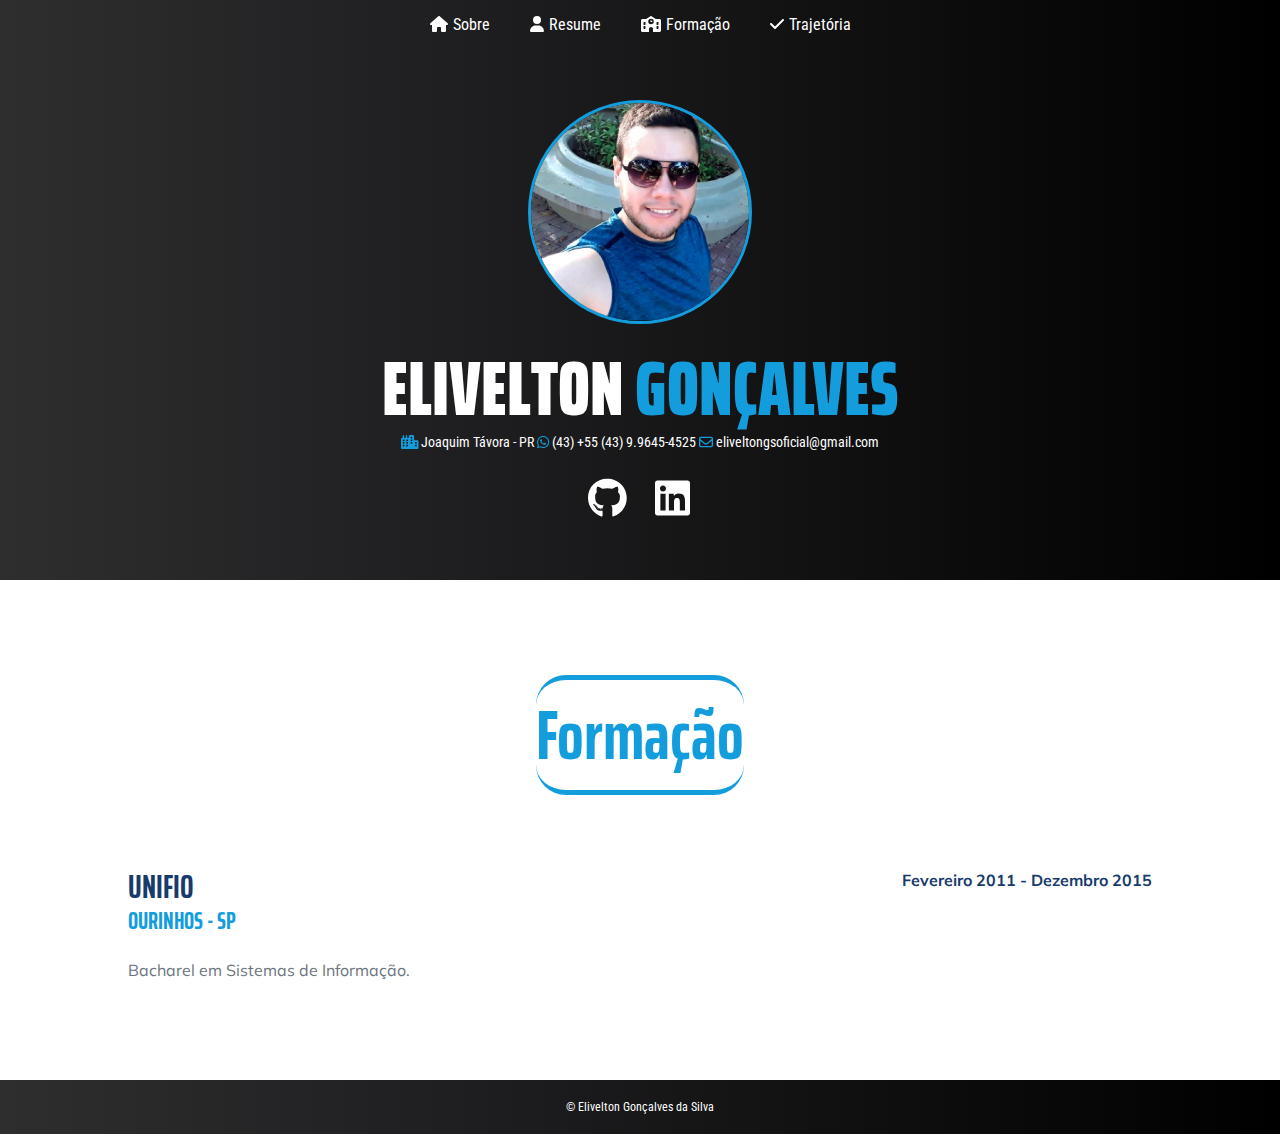
==== commit 7b25be50: "remove skills" ====
--- a/formation.html
+++ b/formation.html
@@ -5,7 +5,6 @@
     <meta name="viewport" content="width=device-width, initial-scale=1.0">
     <title>Elivelton Gonçalves da Silva</title>
     <link rel="stylesheet" href="assets/formation.css">
-    <link rel="stylesheet" href="https://stackpath.bootstrapcdn.com/font-awesome/4.7.0/css/font-awesome.min.css" />
     <link rel="stylesheet" href="assets/libs_import/fontawesome640/css/all.min.css">
 </head>
 <body>
@@ -33,15 +32,10 @@
                         <i class="fa-solid fa-check icons-menu"></i>Trajetória
                     </a>
                 </li>
-                <li>
-                    <a href="#">
-                        <i class="fa-solid fa-microchip icons-menu"></i>Skills
-                    </a>
-                </li>
             </ul>
         </nav>
         <div class="menu-toggle">
-            <i class="fa fa-bars" aria-hidden="true"></i>
+            <i class="fa-brands fa-elementor"></i>
         </div>
         <!-- end menu -->
 
